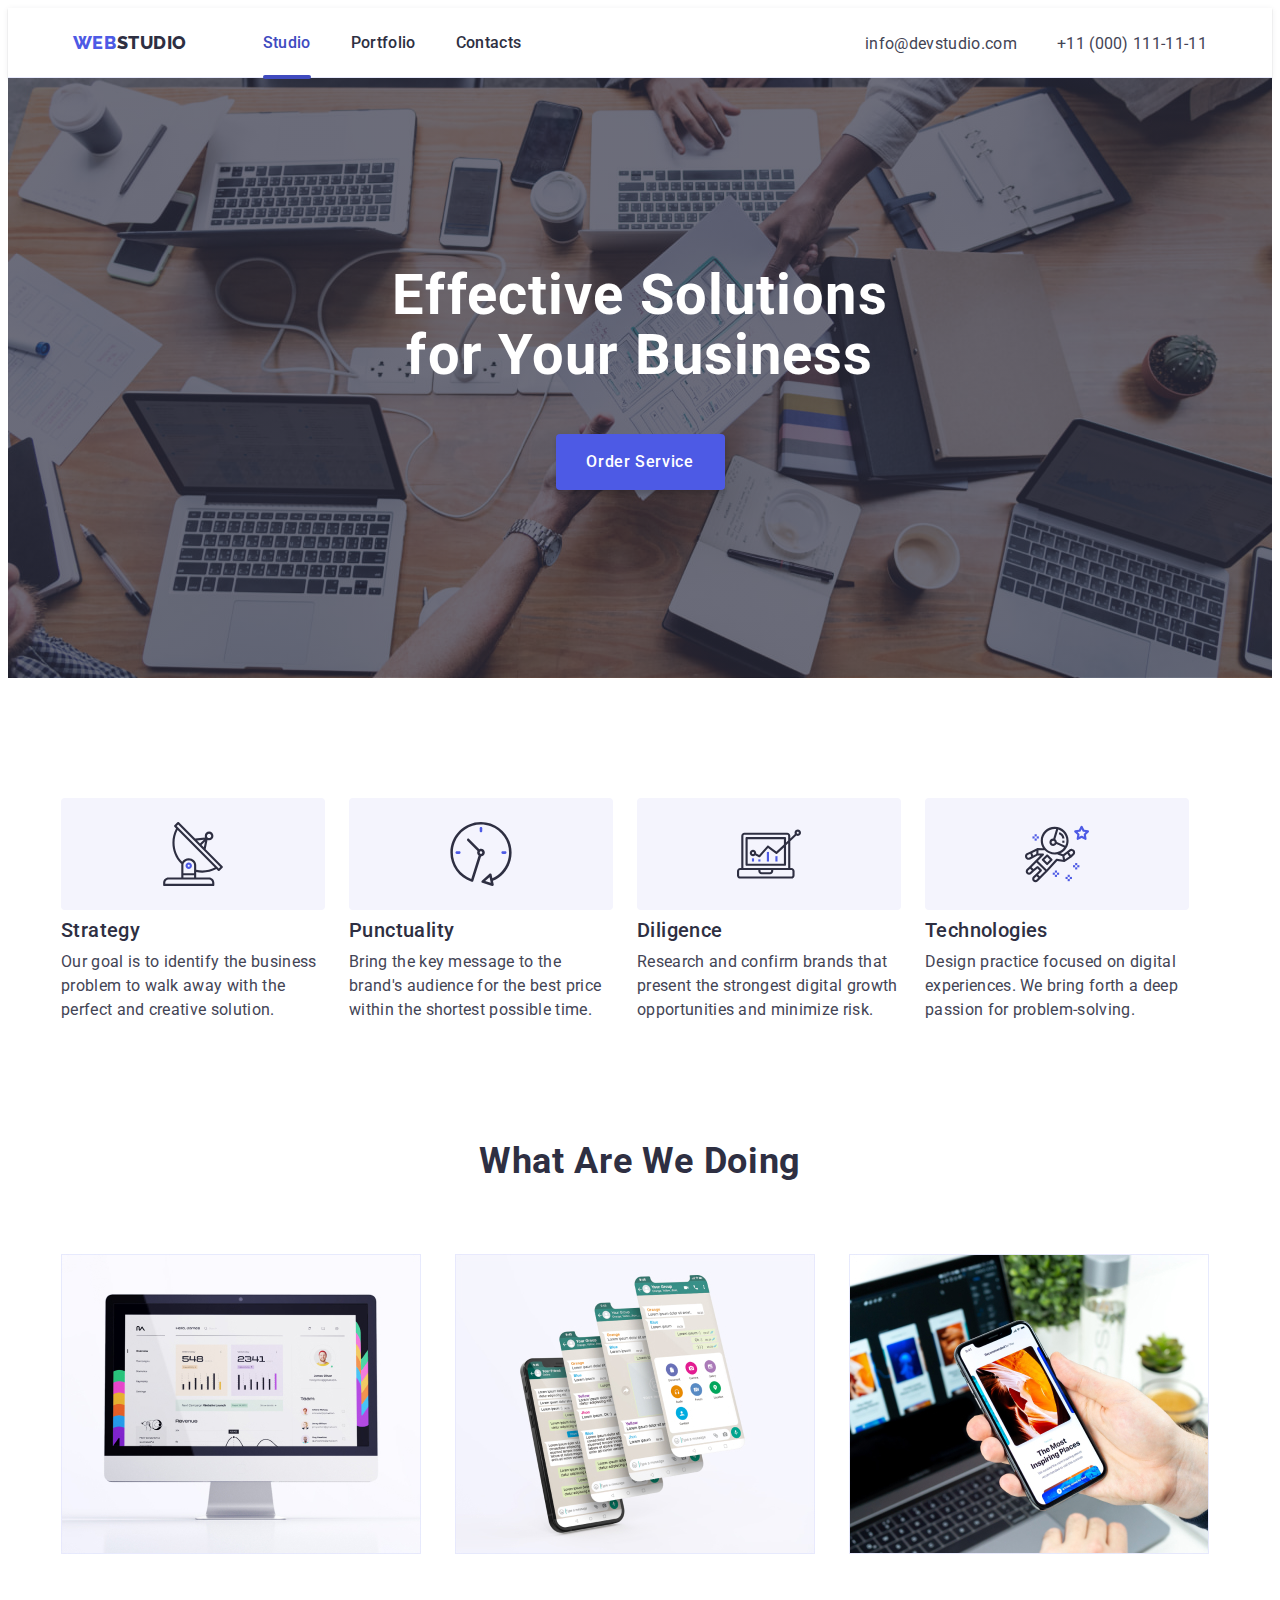
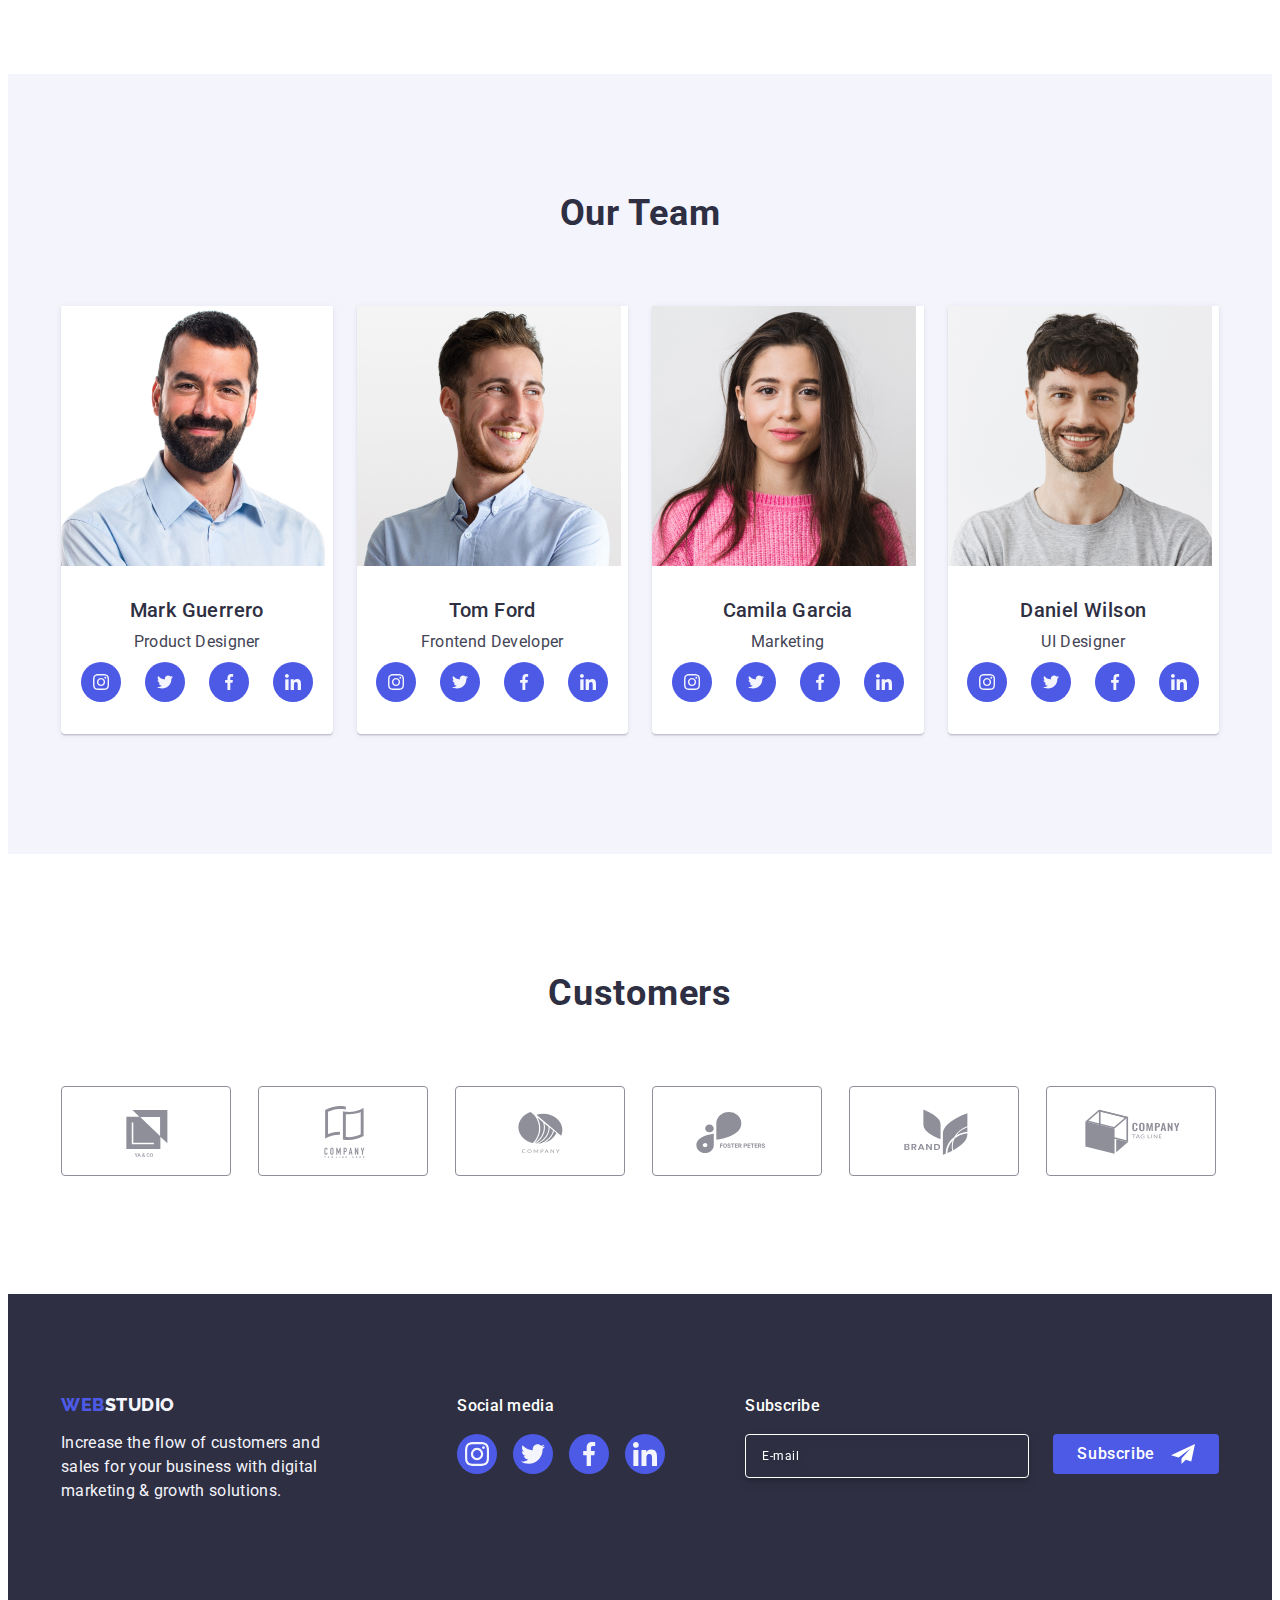
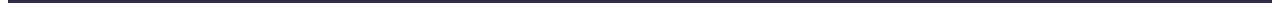
==== index.html @ e8d20e3d "Initial commit" ====
<!DOCTYPE html>
<html lang="en">
  <head>
    <meta charset="UTF-8" />
    <meta http-equiv="X-UA-Compatible" content="IE=edge" />
    <meta name="viewport" content="width=device-width, initial-scale=1.0" />

    <link rel="preconnect" href="https://fonts.googleapis.com" />
    <link rel="preconnect" href="https://fonts.gstatic.com" crossorigin />
    <link
      href="https://fonts.googleapis.com/css2?family=Montserrat:wght@400;700&family=Raleway:wght@800&family=Roboto:wght@400;500;700;900&family=Tangerine:wght@700&display=swap"
      rel="stylesheet"
    />

    <link rel="preconnect" href="https://fonts.googleapis.com" />
    <link rel="preconnect" href="https://fonts.gstatic.com" crossorigin />
    <link
      href="https://fonts.googleapis.com/css2?family=Montserrat:wght@400;700&family=Raleway:wght@800&family=Tangerine:wght@700&display=swap"
      rel="stylesheet"
    />

    <link
      rel="stylesheet"
      href="https://cdnjs.cloudflare.com/ajax/libs/modern-normalize/2.0.0/modern-normalize.min.css"
      integrity="sha512-4xo8blKMVCiXpTaLzQSLSw3KFOVPWhm/TRtuPVc4WG6kUgjH6J03IBuG7JZPkcWMxJ5huwaBpOpnwYElP/m6wg=="
      crossorigin="anonymous"
      referrerpolicy="no-referrer"
    />
    <link rel="stylesheet" href="./css/styles.css" />

    <title>Document</title>
  </head>
  <body>
    <!--Header  page-->
    <!-- <div class="page-container"> -->
    <header class="blue-line">
      <div class="container direction-header">
        <nav class="nav-menu">
          <a class="site-nav header-logo link" href="./index.html">
            Web<span class="logo-span">Studio</span>
          </a>

          <ul class="list benefits">
            <li class="list-item">
              <a class="link color active" href="./index.html">Studio</a>
            </li>
            <li class="list-item">
              <a class="link color" href="./portfolio.html">Portfolio</a>
            </li>
            <li class="list-item"> <a class="link color" href="">Contacts</a> </li>
          </ul>
        </nav>
        <address class="address">
          <ul class="list benefits">
            <li><a class="link addlink" href="mailto:info@devstudio.com">info@devstudio.com</a></li>
            <li><a class="link addlink" href="tel:+110001111111">+11 (000) 111-11-11</a></li>
          </ul>
        </address>
      </div>
    </header>

    <!--Main page-->
    <main>
      <!--Effective Solutions
        for Your Business-->
      <section class="section-main">
        <div class="container">
          <h1 class="main-title"
            >Effective Solutions <br />
            for Your Business</h1
          >
          <button data-modal-open class="main-button" type="button">Order Service</button>
        </div>
      </section>
      <!--features-->
      <section class="section-description">
        <div class="container">
          <h2 class="visually-hidden">features</h2>

          <ul class="list description description-pictures">
            <li class="test">
              <div class="description-picture">
                <svg class="icon" width="64" height="64">
                  <use href="./images/icons.svg#antenna"></use>
                </svg>
              </div>

              <h3 class="title-name desc">Strategy</h3>
              <p class="text-description"
                >Our goal is to identify the business problem to walk away with the perfect and
                creative solution.</p
              >
            </li>
            <li class="test">
              <div class="description-picture">
                <svg class="icon" width="64" height="64">
                  <use href="./images/icons.svg#clock"></use>
                </svg>
              </div>
              <h3 class="title-name desc">Punctuality</h3>
              <p class="text-description"
                >Bring the key message to the brand's audience for the best price within the
                shortest possible time.</p
              >
            </li>
            <li class="test">
              <div class="description-picture">
                <svg class="icon" width="64" height="64">
                  <use href="./images/icons.svg#diagram"></use>
                </svg>
              </div>
              <h3 class="title-name desc">Diligence</h3>
              <p class="text-description"
                >Research and confirm brands that present the strongest digital growth opportunities
                and minimize risk.</p
              >
            </li>
            <li class="test">
              <div class="description-picture">
                <svg class="icon" width="64" height="64">
                  <use href="./images/icons.svg#astronaut"></use>
                </svg>
              </div>
              <h3 class="title-name desc">Technologies</h3>
              <p class="text-description"
                >Design practice focused on digital experiences. We bring forth a deep passion for
                problem-solving.</p
              >
            </li>
          </ul>
        </div>
      </section>

      <!--What are we doing-->
      <section class="section-wedoing">
        <div class="container position">
          <h2 class="title-subject wedoing">What are we doing</h2>
          <ul class="list description">
            <li class="wedoing-item">
              <img
                class="picture"
                src="./images/jpg/monitor.jpg"
                alt="monitor"
                width="360"
                height="300"
              />
            </li>
            <li class="wedoing-item">
              <img
                class="picture"
                src="./images/jpg/screens.jpg"
                alt="screens"
                width="360"
                height="300"
              />
            </li>
            <li class="wedoing-item">
              <img
                class="picture"
                src="./images/jpg/smartphone.jpg"
                alt="smartphone"
                width="360"
                height="300"
              />
            </li>
          </ul>
        </div>
      </section>

      <!--Our Team-->
      <section class="sec-ourteam">
        <div class="container position">
          <h2 class="title-subject wedoing">Our Team</h2>
          <ul class="list description">
            <li class="list-ourteam">
              <img
                class="picture"
                src="./images/jpg/mark.jpg"
                alt="Mark Guerrero"
                width="264"
                height="260"
              /><div class="name-ocupation">
                <h3 class="title-name team">Mark Guerrero</h3>
                <p class="text-description ourteam">Product Designer</p>
                <ul class="social-links">
                  <li class="social-li">
                    <a href="https://www.instagram.com/" class="social-link">
                      <svg class="icon" width="16" height="16">
                        <use href="./images/icons.svg#instagram"></use>
                      </svg>
                    </a>
                  </li>
                  <li class="social-li">
                    <a href="https://twitter.com/" class="social-link">
                      <svg class="icon" width="16" height="16">
                        <use href="./images/icons.svg#twitter"></use>
                      </svg>
                    </a>
                  </li>
                  <li class="social-li">
                    <a href="https://www.facebook.com/" class="social-link">
                      <svg class="icon" width="16" height="16">
                        <use href="./images/icons.svg#facebook"></use>
                      </svg>
                    </a>
                  </li>
                  <li class="social-li">
                    <a href="https://www.linkedin.com" class="social-link">
                      <svg class="icon" width="16" height="16">
                        <use href="./images/icons.svg#linkedin"></use>
                      </svg>
                    </a>
                  </li>
                </ul>
              </div>
            </li>
            <li class="list-ourteam">
              <img
                class="picture"
                src="./images/jpg/tom.jpg"
                alt="Tom Ford"
                width="264"
                height="260"
              /><div class="name-ocupation">
                <h3 class="title-name team">Tom Ford</h3>
                <p class="text-description ourteam">Frontend Developer</p>

                <ul class="social-links">
                  <li class="social-li">
                    <a href="https://www.instagram.com/" class="social-link">
                      <svg class="icon" width="16" height="16">
                        <use href="./images/icons.svg#instagram"></use>
                      </svg>
                    </a>
                  </li>
                  <li class="social-li">
                    <a href="https://twitter.com/" class="social-link">
                      <svg class="icon" width="16" height="16">
                        <use href="./images/icons.svg#twitter"></use>
                      </svg>
                    </a>
                  </li>
                  <li class="social-li">
                    <a href="https://www.facebook.com/" class="social-link">
                      <svg class="icon" width="16" height="16">
                        <use href="./images/icons.svg#facebook"></use>
                      </svg>
                    </a>
                  </li>
                  <li class="social-li">
                    <a href="https://www.linkedin.com" class="social-link">
                      <svg class="icon" width="16" height="16">
                        <use href="./images/icons.svg#linkedin"></use>
                      </svg>
                    </a>
                  </li>
                </ul>
              </div>
            </li>
            <li class="list-ourteam">
              <img
                class="picture"
                src="./images/jpg/camila.jpg"
                alt="Camila Garcia"
                width="264"
                height="260"
              /><div class="name-ocupation">
                <h3 class="title-name team">Camila Garcia</h3>
                <p class="text-description ourteam">Marketing</p>

                <ul class="social-links">
                  <li class="social-li">
                    <a href="https://www.instagram.com/" class="social-link">
                      <svg class="icon" width="16" height="16">
                        <use href="./images/icons.svg#instagram"></use>
                      </svg>
                    </a>
                  </li>
                  <li class="social-li">
                    <a href="https://twitter.com/" class="social-link">
                      <svg class="icon" width="16" height="16">
                        <use href="./images/icons.svg#twitter"></use>
                      </svg>
                    </a>
                  </li>
                  <li class="social-li">
                    <a href="https://www.facebook.com/" class="social-link">
                      <svg class="icon" width="16" height="16">
                        <use href="./images/icons.svg#facebook"></use>
                      </svg>
                    </a>
                  </li>
                  <li class="social-li">
                    <a href="https://www.linkedin.com" class="social-link">
                      <svg class="icon" width="16" height="16">
                        <use href="./images/icons.svg#linkedin"></use>
                      </svg>
                    </a>
                  </li>
                </ul>
              </div>
            </li>
            <li class="list-ourteam">
              <img
                class="picture"
                src="./images/jpg/daniel.jpg"
                alt="Daniel Wilson"
                width="264"
                height="260"
              /><div class="name-ocupation">
                <h3 class="title-name team">Daniel Wilson</h3>
                <p class="text-description ourteam">UI Designer</p>

                <ul class="social-links">
                  <li class="social-li">
                    <a href="https://www.instagram.com/" class="social-link">
                      <svg class="icon" width="16" height="16">
                        <use href="./images/icons.svg#instagram"></use>
                      </svg>
                    </a>
                  </li>
                  <li class="social-li">
                    <a href="https://twitter.com/" class="social-link">
                      <svg class="icon" width="16" height="16">
                        <use href="./images/icons.svg#twitter"></use>
                      </svg>
                    </a>
                  </li>
                  <li class="social-li">
                    <a href="https://www.facebook.com/" class="social-link">
                      <svg class="icon" width="16" height="16">
                        <use href="./images/icons.svg#facebook"></use>
                      </svg>
                    </a>
                  </li>
                  <li class="social-li">
                    <a href="https://www.linkedin.com" class="social-link">
                      <svg class="icon" width="16" height="16">
                        <use href="./images/icons.svg#linkedin"></use>
                      </svg>
                    </a>
                  </li>
                </ul>
              </div>
            </li>
          </ul>
        </div>
      </section>

      <section class="sec-customers">
        <div class="container">
          <h2 class="title-subject wedoing">Customers</h2>
          <ul class="list description customers-links">
            <li class="clients">
              <a href="" class="customers-link">
                <svg class="icon-clients" width="104" height="56">
                  <use href="./images/icons.svg#logo"></use>
                </svg>
              </a>
            </li>
            <li class="clients">
              <a href="" class="customers-link">
                <svg class="icon-clients" width="104" height="56">
                  <use href="./images/icons.svg#logoo"></use>
                </svg>
              </a>
            </li>
            <li class="clients">
              <a href="" class="customers-link">
                <svg class="icon-clients" width="104" height="56">
                  <use href="./images/icons.svg#logooo"></use>
                </svg>
              </a>
            </li>
            <li class="clients">
              <a href="" class="customers-link">
                <svg class="icon-clients" width="104" height="56">
                  <use href="./images/icons.svg#logoooo"></use>
                </svg>
              </a>
            </li>
            <li class="clients">
              <a href="" class="customers-link">
                <svg class="icon-clients" width="104" height="56">
                  <use href="./images/icons.svg#logooooo"></use>
                </svg>
              </a>
            </li>
            <li class="clients">
              <a href="" class="customers-link">
                <svg class="icon-clients" width="104" height="56">
                  <use href="./images/icons.svg#logoooooo"></use>
                </svg>
              </a>
            </li>
          </ul>
        </div>
      </section>
    </main>

    <!--Footer page-->
    <footer class="footer">
      <div class="container direction-social">
        <div class="soc">
          <a href="./index.html" class="footer-logo link">
            Web<span class="logo-span-foot">Studio</span>
          </a>
          <p class="footer-text"
            >Increase the flow of customers and sales for your business with digital marketing &
            growth solutions.</p
          >
        </div>
        <div class="social">
          <p class="footer-social">Social media</p>
          <ul class="social-links-foot">
            <li class="social-li">
              <a href="https://www.instagram.com/" class="social-link foot">
                <svg class="icon" width="24" height="24">
                  <use href="./images/icons.svg#instagram"></use>
                </svg>
              </a>
            </li>
            <li class="social-li">
              <a href="https://twitter.com/" class="social-link foot">
                <svg class="icon" width="24" height="24">
                  <use href="./images/icons.svg#twitter"></use>
                </svg>
              </a>
            </li>
            <li class="social-li">
              <a href="https://www.facebook.com/" class="social-link foot">
                <svg class="icon" width="24" height="24">
                  <use href="./images/icons.svg#facebook"></use>
                </svg>
              </a>
            </li>
            <li class="social-li">
              <a href="https://www.linkedin.com" class="social-link foot">
                <svg class="icon" width="24" height="24">
                  <use href="./images/icons.svg#linkedin"></use>
                </svg>
              </a>
            </li>
          </ul>
        </div>
        <div class="div-subscribe">
          <p class="footer-social">Subscribe</p>
          <form class="social-subscribe">
            <label class="label-subscribe">
              <input class="input-subscribe" type="email" name="post" placeholder="E-mail" />
            </label>

            <button class="button-subscribe" type="submit"
              >Subscribe
              <svg class="icon-subscribe" width="24" height="24">
                <use href="./images/icons.svg#subscribe"></use>
              </svg>
            </button>
          </form>
        </div>
      </div>
    </footer>
    <!-- ------------------------------------------------------------------------------------------------------------------------- -->
    <!-- Modal window -->
    <div class="backdrop is-hidden" data-modal>
      <div class="modal form-modal">
        <button class="button-close" type="button" data-modal-close>
          <svg class="icon-modal" width="8" height="8">
            <use href="./images/icons.svg#button close"></use>
          </svg>
        </button>

        <!-- <div class="form-modal"> -->
        <p class="form-p">Leave your contacts and we will call you back</p>
        <!-- --------------------------------------------------------------- -->

        <form class="all-input">
          <div class="name-input">
            <label for="user-name" class="form-label"> Name </label>
            <div class="div-input">
              <input class="form-input" type="text" name="user-name" id="user-name" />
              <svg class="emoj" width="18" height="24">
                <use href="./images/icons.svg#personname"></use>
              </svg> </div
          ></div>
          <!-----------------------------------------------------------------  -->
          <div class="name-input">
            <label for="phone" class="form-label"> Phone </label>
            <div class="div-input">
              <input class="form-input" type="tel" name="phone" id="phone" />
              <svg class="emoj" width="18" height="24">
                <use href="./images/icons.svg#phone"></use>
              </svg> </div
          ></div>
          <!-- ---------------------------------------------------------------- -->
          <div class="name-input">
            <label for="post" class="form-label"> Email </label>
            <div class="div-input">
              <input class="form-input" type="email" name="post" id="post" />
              <svg class="emoj" width="18" height="24">
                <use href="./images/icons.svg#email"></use>
              </svg> </div
          ></div>

          <!-- ---------------------------------------------------------------- -->
          <div class="textarea-input">
            <label for="user-comment" class="form-label">Comment</label>
            <textarea
              id="user-comment"
              class="form-textarea"
              name="user-comment"
              cols="30"
              rows="10"
              placeholder="Text input"
            ></textarea>
          </div>

          <!-- ----------------checkbox---------------------------------->
          <div class="check-div">
            <input
              class="check-input visually-hidden"
              id="user-privacy"
              type="checkbox"
              name="user-privacy"
              value="true"
            />
            <label for="user-privacy" class="check-label">
              <span class="check-box">
                <svg class="check-box-icon" width="10" height="8">
                  <use href="./images/icons.svg#click"></use>
                </svg>
              </span>
              I accept the terms and conditions of the
              <a href="#" class="check-link">Privacy Policy</a>
            </label>
          </div>
          <!---------------------- checkbox ----------------------------->

          <button class="form-button" type="submit">Send</button>
        </form>
        <!-- </div> -->
      </div>
    </div>
    <!-- Modal window -->
    <!-- </div> -->

    <script src="./modal.js"></script>
  </body>
</html>
---- css/styles.css ----
:root {
    --primary-font: 'Roboto', sans-serif;
    --between-letters: 0.02em;
    --titleh2-size: 36px;
    --titleh3-size: 20px;
    --textp-size: 16px;
    --heightp-line: 1.5;
    --heighth1-line: 1.07;
    --heighth2-line: 1.11;
    --heighth3-line: 1.2;
    --heightlogo-line: 1.17;
    --iris-color: #4D5AE5;
    --ocean-color: #404BBF;
    --navy-blue-color: #2E2F42;
    --green-color: #31D0AA;
    --slate-color: #434455;
    --light-slate-color: #8E8F99;
    --cornflower-color: #E7E9FC;
    --cloud-color: #F4F4FD;
    --white-color: #FFFFFF;
    --dairy-color: #FCFCFC;
}

body {
    font-family: "Roboto", sans-serif;
    font-family: var(--primary-font);
    font-family: 'Montserrat', sans-serif;
    font-family: 'Raleway', sans-serif;
    font-family: 'Tangerine', cursive;
    background: var(--white-color);
    letter-spacing: var(--between-letters);
    font-size: var(--titleh2-size);
    font-size: var(--titleh3-size);
    font-size: var(--textp-size);
    color: var(--cloud-color);
    color: var(--iris-color);
    color: var(--white-color);
    color: var(--ocean-color);
    color: var(--navy-blue-color);
    color: var(--slate-color);
}

h1,
h2,
h3,
h4,
h5,
h6,
p {
    margin-top: 0;
    margin-bottom: 0;
}

ul,
ol {
    margin-top: 0;
    margin-bottom: 0;
    padding-left: 0;
}

label,
input,
textarea, 
button {
    font-family: "Roboto", sans-serif;
}

.logo-span {

    color: var(--navy-blue-color);
}



.main-title {
    font-family: var(--primary-font);
    font-style: normal;
    font-weight: 700;
    font-size: 56px;
    line-height: var(--heighth1-line);
    text-align: center;
    letter-spacing: 0.02em;
    color: var(--white-color);
    padding-bottom: 48px;
    max-width: 496px;
}

.main-button {
    font-family: "Roboto", sans-serif;
    font-style: normal;
    font-weight: 500;
    font-size: var(--textp-size);
    line-height: var(--heightp-line);
    letter-spacing: 0.04em;
    color: var(--white-color);
    background: var(--iris-color);
    cursor: pointer;
    min-width: 169px;
    height: 56px;
    border: none;
    box-shadow: 0px 4px 4px rgba(0, 0, 0, 0.15);
    border-radius: 4px;
    transition: background-color 250ms cubic-bezier(0.4, 0, 0.2, 1);
}

.main-button:hover {
    background: var(--ocean-color);
}

.main-button:focus {
    background-color: var(--ocean-color);
}

.title-name {
    font-family: var(--primary-font);
    font-style: normal;
    font-weight: 500;
    font-size: var(--titleh3-size);
    letter-spacing: var(--between-letters);
    color: var(--navy-blue-color);
    line-height: var(--heighth3-line);
}

.desc {
    margin-bottom: 8px;
    text-align: left;
}

.team {
    text-align: center;
    margin-bottom: 8px;
}

.text-description {
    font-family: var(--primary-font);
    font-size: var(--textp-size);
    line-height: var(--heightp-line);
    letter-spacing: var(--between-letters);
    color: var(--slate-color);
}

.ourteam {
    text-align: center;
    padding-bottom: 8px;
}

.title-subject {
    font-family: var(--primary-font);
    font-style: normal;
    font-weight: 700;
    font-size: var(--titleh2-size);
    line-height: var(--heighth2-line);
    text-align: center;
    letter-spacing: var(--between-letters);
    text-transform: capitalize;
    color: var(--navy-blue-color);
}

.menu-button {
    background: var(--cloud-color);
    border: 1px solid var(--cornflower-color);
    font-family: "Roboto", sans-serif;
    font-style: normal;
    font-weight: 500;
    font-size: var(--textp-size);
    line-height: var(--heightp-line);
    text-align: center;
    letter-spacing: 0.04em;
    color: var(--iris-color);
    cursor: pointer;
    padding: 12px 24px;
    border-radius: 4px;
    transition: color 250ms cubic-bezier(0.4, 0, 0.2, 1),
        background-color 250ms cubic-bezier(0.4, 0, 0.2, 1),
        border-color 250ms cubic-bezier(0.4, 0, 0.2, 1),
        box-shadow 250ms cubic-bezier(0.4, 0, 0.2, 1);
}

.menu-button:hover {
    background-color: var(--ocean-color);
    color: var(--white-color);
    cursor: pointer;
    border: 1px solid transparent;
    transition-timing-function: cubic-bezier(0.4, 0, 0.2, 1);
    transition-duration: 250ms;
    box-shadow: 0px 3px 1px rgba(0, 0, 0, 0.1), 0px 2px 1px rgba(0, 0, 0, 0.08), 0px 2px 2px rgba(0, 0, 0, 0.12);
}

.menu-button:focus {
    color: var(--white-color);
    background-color: var(--ocean-color);
    border: 1px solid transparent;
    transition-timing-function: cubic-bezier(0.4, 0, 0.2, 1);
    transition-duration: 250ms;
    box-shadow: 0px 3px 1px rgba(0, 0, 0, 0.1), 0px 2px 1px rgba(0, 0, 0, 0.08), 0px 2px 2px rgba(0, 0, 0, 0.12);
}

.link:focus,
.link:hover {
    color: var(--ocean-color);
    transition: color 250ms cubic-bezier(0.4, 0, 0.2, 1);
}

.benefits {
    display: flex;
    flex-wrap: wrap;
    gap: 40px;
    padding-left: 0;  
}

.link {
    text-decoration: none;
    
}

.link-app {
    display: block;
transition: box-shadow 250ms cubic-bezier(0.4, 0, 0.2, 1); 
}


.link-app:active,
.link-app:focus {
    transform: translateY(0%);
    box-shadow: 0px 1px 6px rgba(46, 47, 66, 0.08), 0px 1px 1px rgba(46, 47, 66, 0.16), 0px 2px 1px rgba(46, 47, 66, 0.08);
    transition: box-shadow 250ms cubic-bezier(0.4, 0, 0.2, 1);
}


.link-app:hover {
    transform: translateY(0%);
    box-shadow: 0px 1px 6px rgba(46, 47, 66, 0.08), 0px 1px 1px rgba(46, 47, 66, 0.16), 0px 2px 1px rgba(46, 47, 66, 0.08);
    transition: box-shadow 250ms cubic-bezier(0.4, 0, 0.2, 1);
}


.color {
    display: flex;
    flex-direction: column; 
    color: var(--navy-blue-color);
    font-family: "Roboto";
    font-style: normal;
    font-weight: 500;
    line-height: var(--heightp-line);
    letter-spacing: 0.02em;
    gap: 20px;
    position: relative;
    transition: color 250ms cubic-bezier(0.4, 0, 0.2, 1);
}

.color:hover {
    color: var(--ocean-color); 
}

.color:focus,
.color:active {
    color: var(--ocean-color);
}

.active {
    color: var(--ocean-color);
}

.active::after {
    position: absolute;
    width: 100%;
    height: 4px;
    content: "";
    background-color: var(--ocean-color);
    bottom: -1px;
    left: 0;
    top: 44px;
    border-radius: 2px;
    z-index: 999;
}

.addlink {
    font-family: 'Roboto';
    font-style: normal;
    font-weight: 400;
    font-size: 16px;
    line-height: var(--heightp-line);
    letter-spacing: 0.02em;
    color: var(--slate-color);
    padding: 24px 0 24px 0;
    transition: color 250ms cubic-bezier(0.4, 0, 0.2, 1);
}

.sec-ourteam {
    background-color: var(--cloud-color);
    padding: 120px 0;
}

.list-ourteam {
    background-color: var(--white-color);
    background: var(--white-color);
    box-shadow: 0px 1px 6px rgba(46, 47, 66, 0.08), 0px 1px 1px rgba(46, 47, 66, 0.16), 0px 2px 1px rgba(46, 47, 66, 0.08);
    border-radius: 0px 0px 4px 4px;
    width: calc((100% - 72px) / 4);
}

.header-logo {
    margin-right: 76px;
    padding: 24px 0 24px 0;
}

.container {
    width: 1158px;
    margin: 0 auto;
    padding: 0 15px;
    /* background-color: var(--green-color); */

}

.section-main {
    max-width: 1440px;
    margin: auto;
    display: flex;
    align-items: center;
    padding: 188px 0;
    background: var(--navy-blue-color);
    background-image: linear-gradient(to bottom,
            rgba(46, 47, 66, 0.7),
            rgba(46, 47, 66, 0.7)),
        url(../images/jpg/people-office.jpg);
    background-repeat: no-repeat;
    background-position: center;
    background-size: cover;
}

.section-main .container {
    flex-direction: column;
        align-items: center;
        display: flex;
        justify-content: space-between;
        max-width: 1440px;
}

.direction-header {
    display: flex;
    align-items: baseline;
    justify-content: space-evenly;
    padding: 0 15px 0 15px;
}

.nav-menu {
    display: flex;
    align-items: center;
    padding-left: 0px;
}

.list {
    display: flex;
    list-style: none;
}

.address {
    padding-right: 0;
    font-style: normal;
    padding-left: 332px;
}

.footer {
    background: var(--navy-blue-color);
    padding: 100px 0;
}

.description {
    display: flex;
    gap: 24px;
    padding: 0;
}

.description-range {
    display: flex;
    flex-wrap: wrap;
    row-gap: 48px;
    column-gap: 24px;
}

.test {
    width: 264px;
}

.position {
    flex-direction: column;
}

.portfolio-nav {
    display: flex;
    justify-content: center;
    margin-bottom: 72px;
}

.box-main {
    margin-bottom: 120px;
}

.header-portfolio {
    margin-bottom: 8px;
}

.blue-line {
    border-bottom: 1px solid var(--cornflower-color);
    box-shadow: 0px 2px 1px rgba(46, 47, 66, 0.08), 0px 1px 1px rgba(46, 47, 66, 0.16), 0px 1px 6px rgba(46, 47, 66, 0.08);
}

.section-description {
    padding: 120px 0;
}

.visually-hidden {
    position: absolute;
    width: 1px;
    height: 1px;
    margin: -1px;
    border: 0;
    padding: 0;
    white-space: nowrap;
    clip-path: inset(100%);
    clip: rect(0 0 0 0);
    overflow: hidden;
}

.footer-link {
    display: inline-block;
    margin-bottom: 16px;
}

.section-wedoing {
    padding-bottom: 120px;
}

.wedoing {
    margin-bottom: 72px;
}

.wedoing-item {
    width: calc((100% - 48px) / 3);
}

.portfolio-main {
    padding-top: 96px;
    padding-bottom: 120px;
}

.route {
    display: flex;
    flex-direction: column;
}

.site-nav {
    font-family: "Raleway", sans-serif;
    font-style: normal;
    font-weight: 800;
    font-size: 18px;
    line-height: var(--heightlogo-line);
    letter-spacing: 0.03em;
    text-transform: uppercase;
    text-decoration: none;
    color: var(--iris-color);
}

.footer-logo {
    font-family: "Raleway", sans-serif;
    font-style: normal;
    font-weight: 800;
    font-size: 18px;
    line-height: var(--heightlogo-line);
    letter-spacing: 0.03em;
    text-transform: uppercase;
    text-decoration: none;
    color: var(--iris-color);
    display: inline-block;
    margin-bottom: 16px;
}

.logo-span-foot {
    color: var(--cloud-color);
}

.social-links {
    display: flex;
    justify-content: center;
    gap: 24px;
    flex-shrink: 0;
    align-self: flex-end;
    list-style-type: none;
}

.social-links-foot {
    display: flex;
    justify-content: center;
    gap: 16px;
    flex-shrink: 0;
    align-self: flex-end;
    list-style-type: none;
}

.social-li {
    width: 40px;
    height: 40px;
}

.social-link {
    display: flex;
    justify-content: center;
    align-items: center;
    width: 100%;
    height: 100%;
    border-radius: 50%;
    background-color: var(--iris-color);
    transition: background-color 250ms cubic-bezier(0.4, 0, 0.2, 1);
    background-color: 250ms cubic-bezier(0.4, 0, 0.2, 1);
}

.social-link:focus,
.social-link:hover {
    background-color: var(--ocean-color);
    transition-timing-function: cubic-bezier(0.4, 0, 0.2, 1);
    transition-duration: 250ms;
}

.social-link.foot:focus,
.social-link.foot:hover {
    background-color: var(--green-color);
    transition-timing-function: cubic-bezier(0.4, 0, 0.2, 1);
    transition-duration: 250ms;
}

.icon {
    fill: var(--cloud-color);
}

.icon-clients {
    fill: currentColor;
}

.icon:hover {
    fill: var(--white-color);
    transition-timing-function: cubic-bezier(0.4, 0, 0.2, 1);
    transition-duration: 250ms;
}

.name-ocupation {
    padding: 32px 0 32px;
}

.footer-text {
    font-family: var(--primary-font);
    font-size: 16px;
    line-height: var(--heightp-line);
    letter-spacing: 0.02em;
    color: var(--cloud-color);
    width: 264px;
}
/* -------------------дивы и форма футера-------------------- */
.direction-social {
    display: flex;
    align-items: baseline;
}

.soc {
    display: block;
    margin-right: auto;
}

.social {
    display: block;
}

.div-subscribe {
    /* display: flex; */
        margin-left: 80px;
}


.social-subscribe {
    display: flex;
    gap: 24px;
    
}
/* ------------------------------------------- */
.footer-social {
    font-family: "Roboto", sans-serif;
    font-weight: 500;
    font-size: 16px;
    line-height: var(--heightp-line);
    letter-spacing: 0.02em;
    color: var(--white-color);
    margin-bottom: 16px;
    
}

/* .label-subscribe {

}   */

.input-subscribe {
    font-family: "Roboto", sans-serif;
    font-size: 12px;
    line-height: var(--heightp-line);
    letter-spacing: 0.04em;
    border-radius: 4px;
    border: 1px solid var(--white, #FFF);
    box-shadow: 0px 4px 4px 0px rgba(0, 0, 0, 0.15);
    color: var(--white-color);
    
    /* background: var(--navy-blue-color); */
    width: 264px;
    height: 40px;
    background-color: transparent;
    padding-left: 16px;
    filter: drop-shadow(0px 4px 4px rgba(0, 0, 0, 0.15));

    /* margin-right: 24px; */
    /* padding: 8px 16px; */
}

.input-subscribe::placeholder {
    color: #ffffff;
}

.button-subscribe {
    color: var(--white-color);
    font-size: 16px;
    font-weight: 500;
    line-height: var(--heightp-line); 
    letter-spacing: 0.04em;
    font-family: "Roboto", sans-serif;
    display: inline-flex;
    justify-content: center;
    align-items: center;
    cursor: pointer;
    border-radius: 4px;
    background: var(--iris-color);
    border: none;
    border: 0;
    min-width: 165px;
    height: 40px;
    padding: 8px 24px;
}

.icon-subscribe {
    margin-left: 16px;
}

.customers-links .customers-link {
    display: flex;
    justify-content: center;
    align-items: center;
    width: 168px;
    height: 88px;
    background-color: var(--white-color);
    border: 1px solid var(--light-slate-color);
    color: var(--light-slate-color);
    border-radius: 4px;
    gap: 24px;
    transition: border-color 250ms cubic-bezier(0.4, 0, 0.2, 1),
        color 250ms cubic-bezier(0.4, 0, 0.2, 1);
}

.customers-links .customers-link:focus,
.customers-links .customers-link:hover {
    background-color: var(--white-color);
    border: 1px solid var(--ocean-color);
    color: var(--ocean-color);
}

.customers-links .customers-link .icon {
    display: inline-flex;
    fill: var(--light-slate-color);
}

.customers-links .customers-link:hover .icon {
    fill: var(--ocean-color);
}

.clients {
    width: calc((100% - 120px) / 6);
    height: 88px;
}

.sec-customers {
    padding-top: 120px;
    padding-bottom: 120px;
}

.description-pictures .description-picture {
    display: flex;
    justify-content: center;
    align-items: center;
    width: 264px;
    height: 112px;
    background-color: var(--cloud-color);
    border-radius: 4px;
    gap: 24px;
    margin-bottom: 8px;
}

.box {
    width: calc((100% - 48px) / 3);
    border: 1px solid var(--cornflower-color);
    position: relative;
    overflow: hidden;
}

.picture {
    display: block;

}

.box-overlay {
    position: relative;
    overflow: hidden;
    width: 360px;
    height: 300px;
}

.stylish {
    font-family: "Roboto", sans-serif;
    position: absolute;
    top: 0;
    left: 0;
    font-size: 16px;
    line-height: 1.5;
    letter-spacing: 0.02em;
    color: var(--cloud-color);
    padding: 40px 32px;
    background-color: var(--iris-color); 
    height: 100%;
    width: 100%;
    transform: translateY(100%);
    transition: transform 250ms cubic-bezier(0.4, 0, 0.2, 1);
}

.link-app:hover .stylish { 
    transform: translateY(0);
    
}

.link-app:focus .stylish {
    transform: translateY(0);
    
}

.chess-wrap {
    padding: 32px 16px;
    border: 1px solid var(--cornflower-color);
    border-top: none;
}

.backdrop {
    position: fixed;
    top: 0;
    left: 0;
    width: 100%;
    height: 100%;
    background-color: rgba(46, 47, 66, 0.4);
    opacity: 1;
    z-index: 999;
    visibility: visible;
    transition: opacity 250ms cubic-bezier(0.4, 0, 0.2, 1), visibility 250ms cubic-bezier(0.4, 0, 0.2, 1);
    
}

.is-hidden {
    visibility: hidden;
    opacity: 0;
    pointer-events: none;
    
}

.modal {
    position: absolute;
    top: 50%;
    left: 50%;
    transform: translate(-50%, -50%) scale(1);
    width: 408px;
    min-height: 584px;
    background: var(--dairy-color);
    border: 1px solid #888;
    box-shadow: 0px 1px 1px rgba(0, 0, 0, 0.14), 0px 1px 3px rgba(0, 0, 0, 0.12), 0px 2px 1px rgba(0, 0, 0, 0.2);
    border-radius: 4px;
    transition: transform 250ms cubic-bezier(0.4, 0, 0.2, 1);
    

}

.button-close {
    display: flex;
    align-items: center;
    justify-content: center;
    position: absolute;
    top: 24px;
    right: 24px;
    width: 24px;
    height: 24px;
    padding: 0;
    border-radius: 50%;
    background: var(--cornflower-color);
    border: 1px solid rgba(0, 0, 0, 0.1);
    font-size: 0;
    cursor: pointer;
    transition: background-color 250ms cubic-bezier(0.4, 0, 0.2, 1), border 250ms cubic-bezier(0.4, 0, 0.2, 1);
}

.button-close:focus,
.button-close:hover {
    background-color: var(--ocean-color);
    border: none;
    transition: box-shadow 250ms cubic-bezier(0.4, 0, 0.2, 1);
}

.icon-modal {
    height: 8px;
    width: 8px;
    fill: var(--navy-blue-color);
    transition: fill 250ms cubic-bezier(0.4, 0, 0.2, 1);
}

.button-close:focus .icon-modal,
.button-close:hover .icon-modal {
    fill: var(--white-color);
    transition: box-shadow 250ms cubic-bezier(0.4, 0, 0.2, 1);
}

.form-modal {
    display: flex;
    flex-direction: column;
    padding: 72px 24px 24px 24px;
    /* background-color: burlywood; */
    
}
/* ------------------------------------------- */
.all-input {
    width: 100%;
    /* background-color: #31D0AA; */
    /* margin-top: 16px; */
    padding: 0px;
}

.name-input {
    margin-bottom: 8px;
}

.textarea-input {
    margin-bottom: 16px;
}



.form-p {
    color: var(--navyblue, #2E2F42);
    text-align: center;
    font-size: 16px;
    font-family: "Roboto", sans-serif;
    font-weight: 500;
    line-height: var(--heightp-line);
    letter-spacing: 0.02em;
    margin-bottom: 16px;
}

/* ------------------------------------------------------------------------ */


 .div-input {
    width: 100%;
    height: auto;
    position: relative;
    /* padding-bottom: 8px; */
}

 .div-input input {
    width: 100%;
    background-color: transparent;
    font-size: 15px;
    color: var(--navy-blue-color);
    /* padding-right: 38px;
    padding-left: 38px; */
    
}

 .div-input svg {
    position: absolute;
    cursor: pointer;
}

 .div-input .emoj {
    top: 50%;
    transform: translatey(-50%);
    left: 16px;
    top: 20px;
    transition: fill 250ms cubic-bezier(0.4, 0, 0.2, 1);
}
/* ------------------------------------------------------------------------ */
/* --------------------------------------------------------- */
.form-label {
    display: block;
    color: var(--light-slate-color);
    font-size: 12px;
    font-family: "Roboto", sans-serif;
    line-height: var(--heightlogo-line);
    letter-spacing: 0.04em;
    flex-direction: column;
    align-items: flex-start;
    margin-bottom: 4px;
    
}



/* --------------------------------------------------------------- */

.form-input {
    font-family: "Roboto", sans-serif;
    font-size: 12px;
    line-height: var(--heightp-line);
    letter-spacing: 0.04em;
    width: 100%;
    height: 40px;
    border-radius: 4px;
    border: 1px solid rgba(46, 47, 66, 0.4);
    padding-left: 38px;
    outline: transparent;
    background-color: transparent;
    transition: border-color 250ms cubic-bezier(0.4, 0, 0.2, 1);
}



.div-input:focus-within {
    fill: var(--iris-color);
}

.form-input:focus-within {
    border: 1px solid var(--iris-color);
    
}
/* ------------------------------------------------------------------------ */

.form-textarea {
    border-radius: 4px;
    border: 1px solid rgba(46, 47, 66, 0.40);
    width: 100%;
    height: 120px;
    flex-shrink: 0;
    padding: 8px 16px;
    color: rgba(46, 47, 66, 0.4);
    font-size: 12px;
    font-family: "Roboto", sans-serif;
    line-height: var(--heightlogo-line);
    letter-spacing: 0.04em;
    resize: none;
    outline: transparent;
    background-color: transparent;
    transition: border-color 250ms cubic-bezier(0.4, 0, 0.2, 1);
}

/* .form-textarea:hover,
.form-textarea:active, */
.form-textarea:focus {
    border-color: var(--iris-color);
    transition: box-shadow 250ms cubic-bezier(0.4, 0, 0.2, 1);
}

.form-button {
    font-family: "Roboto", sans-serif;
    display: block;
    align-items: center;
    justify-content: center;
    padding: 16px 32px;
    border-radius: 4px;
    background: var(--iris-color);
    box-shadow: 0px 4px 4px 0px rgba(0, 0, 0, 0.15);
    min-width: 169px;
    height: 56px;
    color: var(--white-color);
    text-align: center;
    padding: 16px auto;
    font-size: 16px;
    font-weight: 500;
    line-height: var(--heightp-line);
    letter-spacing: 0.04em;
    margin: 0 auto;
    cursor: pointer;
    border: none;
    transition: background-color 250ms cubic-bezier(0.4, 0, 0.2, 1);
}



/* -------------------------------------------- */
.check-div {
    display: flex;
    margin-bottom: 24px;
    /* margin-left: 2px; */
}

.check-label {
    display: block;
    margin-left: 24px;
    color: var(--light-slate-color); 
    font-size: 12px;
    font-family: Roboto;
    line-height: var(--heightlogo-line);
    letter-spacing: 0.04em;
    /* margin-bottom: 2.5px; */
}

.check-box {
    display: inline-flex;
    align-items: center;
    justify-content: center;
    width: 16px;
    height: 16px;
    border-radius: 2px;
    border: 1px solid rgba(46, 47, 66, 0.4);
    transition: background-color 250ms cubic-bezier(0.4, 0, 0.2, 1), border 250ms cubic-bezier(0.4, 0, 0.2, 1), fill 250ms cubic-bezier(0.4, 0, 0.2, 1);
    fill: transparent;

    /* position: absolute; */
    margin-top: -2px;
    margin-right: 8px;
    margin-left: -24px;
    /* overflow: hidden;
    background-color: white;
    background-repeat: no-repeat;
    background-position: 50% 50%;
    box-shadow: 0 0 0 0.5px #2E2F4266; */
    
}

.check-input:checked+.check-label .check-box {
    
    border: none;
    background-color: var(--ocean-color);
    fill: var(--cloud-color);
}


.check-link {
    color: var(--iris-color);
}
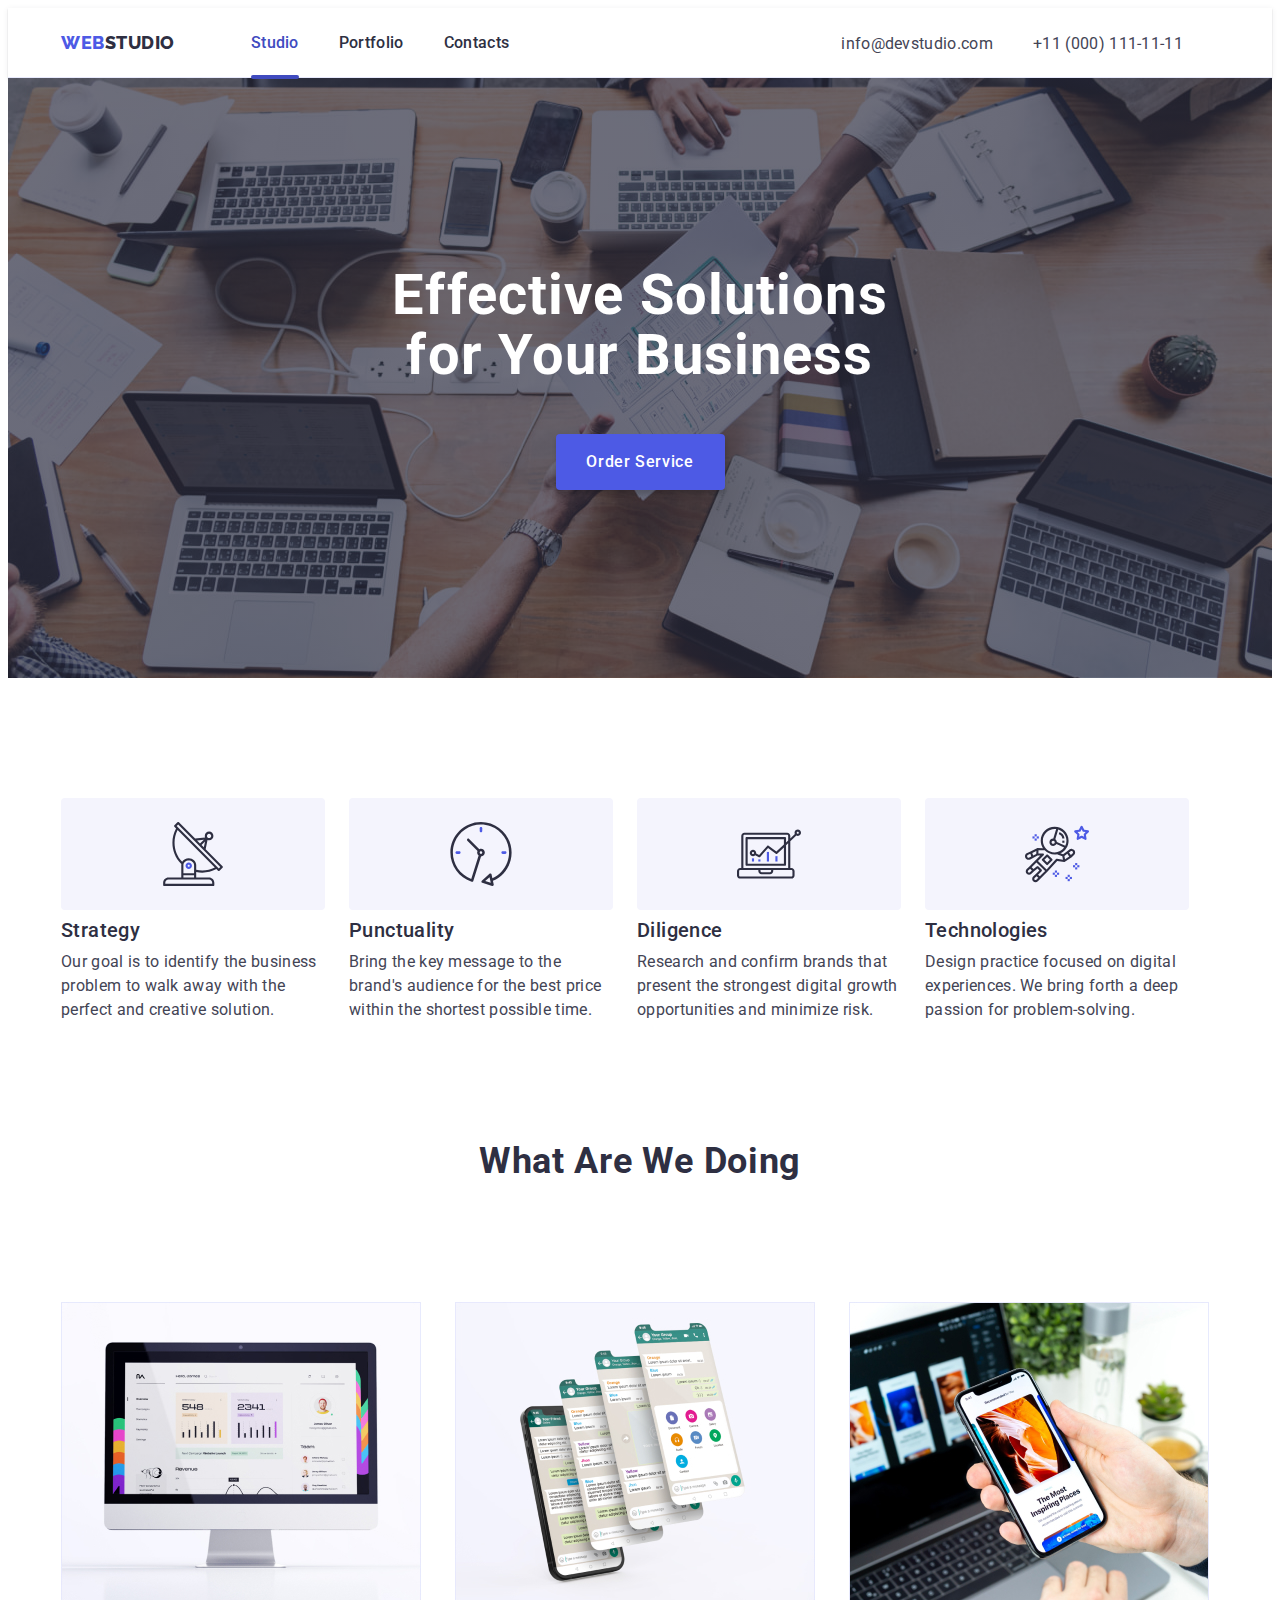
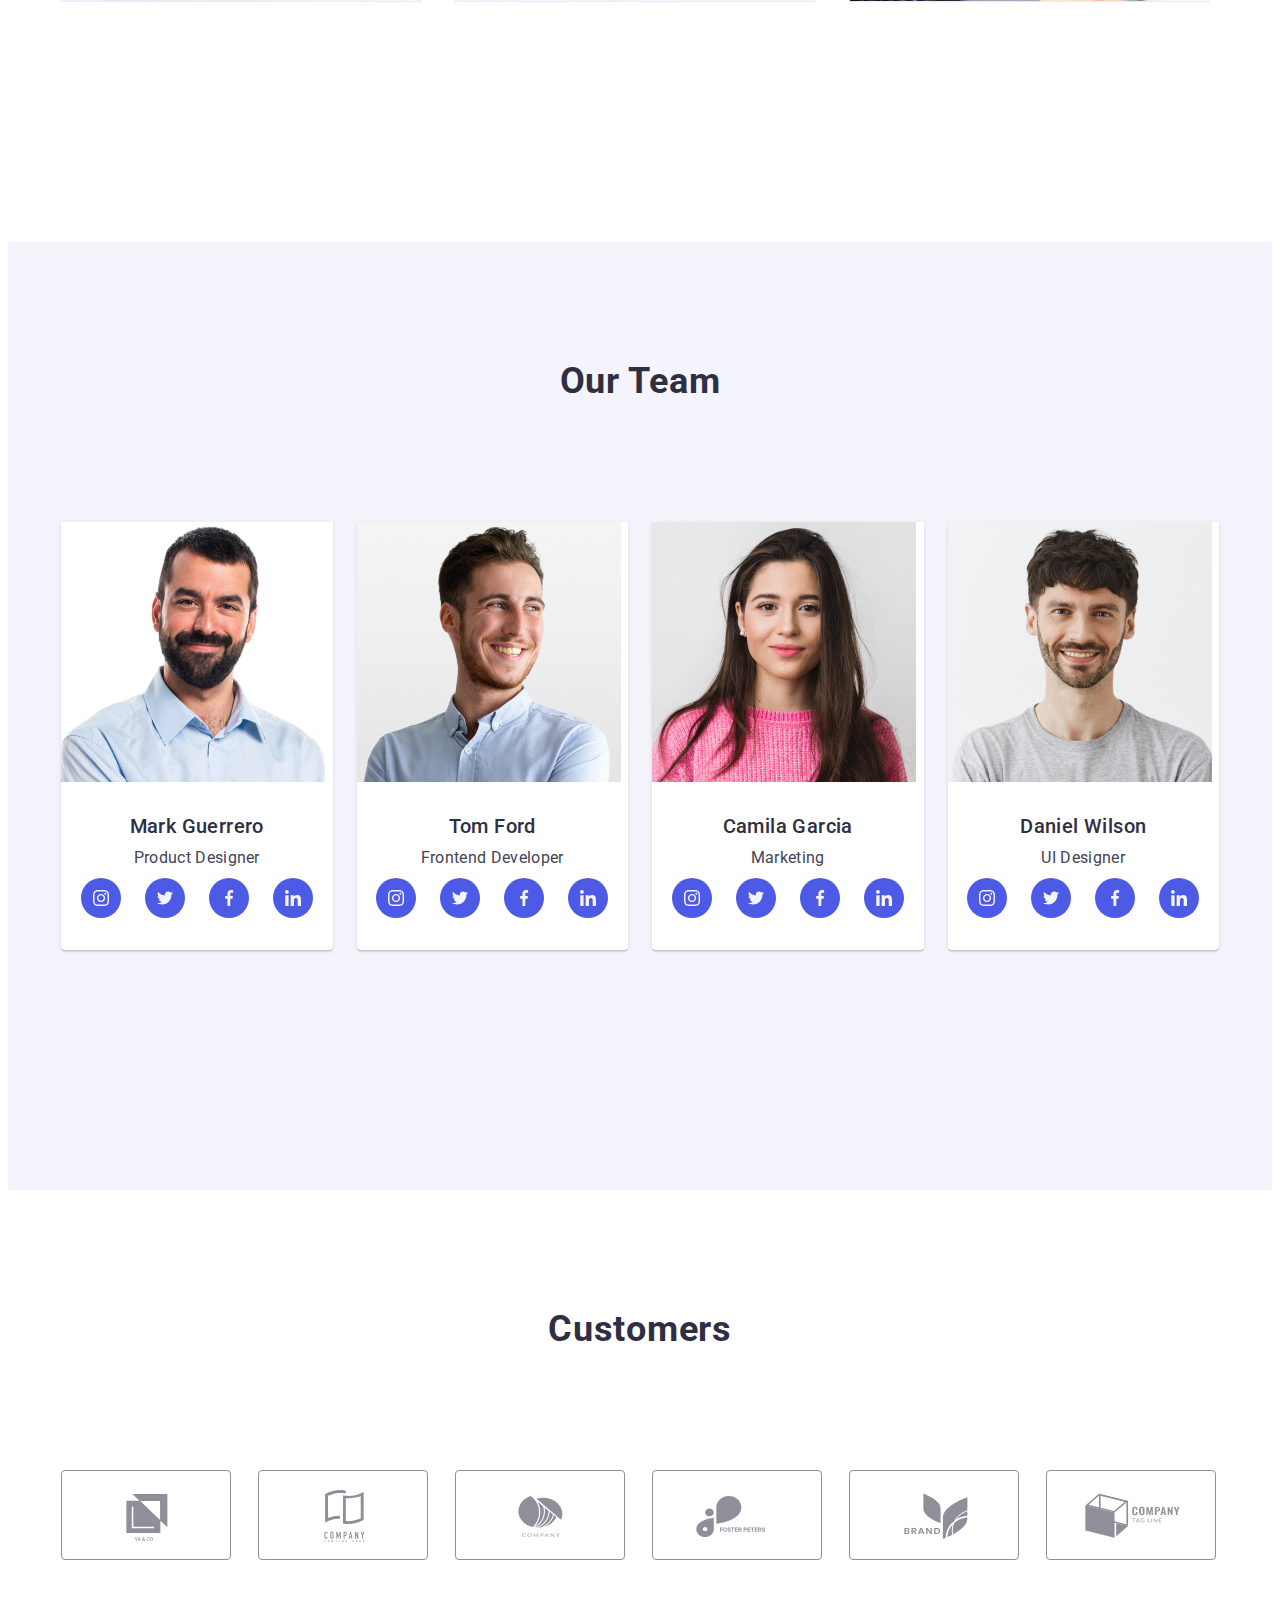
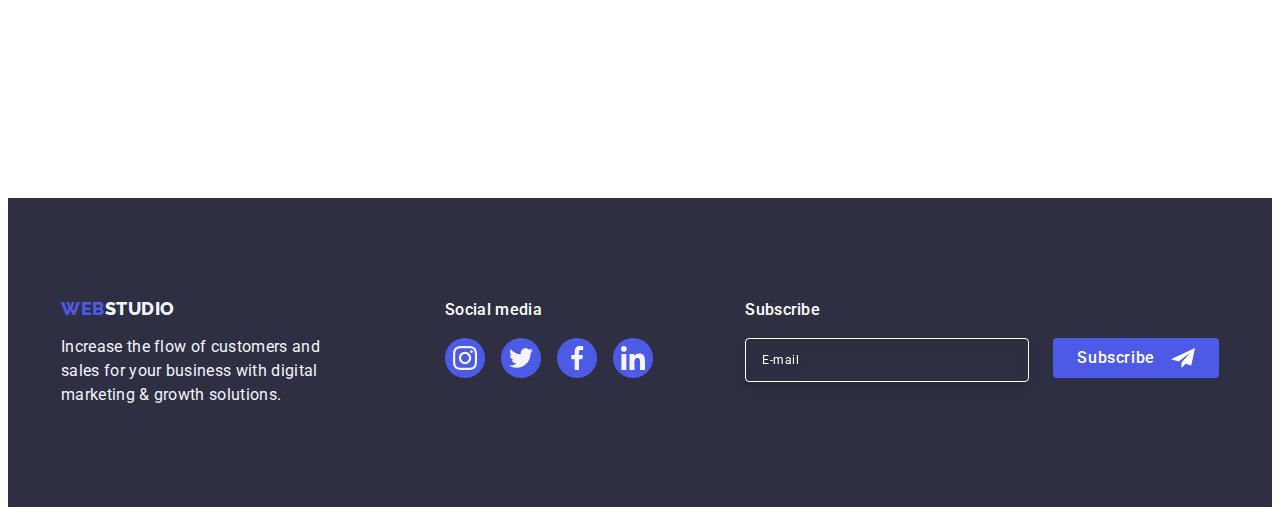
==== commit 5fff299d: "ver1" ====
--- a/index.html
+++ b/index.html
@@ -27,7 +27,7 @@
       referrerpolicy="no-referrer"
     />
     <link rel="stylesheet" href="./css/styles.css" />
-
+    <meta name="viewport" content="width=device-width, initial-scale=1.0" />
     <title>Document</title>
   </head>
   <body>
@@ -74,7 +74,7 @@
       </section>
       <!--features-->
       <section class="section-description">
-        <div class="container">
+        <div class="container two">
           <h2 class="visually-hidden">features</h2>
 
           <ul class="list description description-pictures">
@@ -85,7 +85,7 @@
                 </svg>
               </div>
 
-              <h3 class="title-name desc">Strategy</h3>
+              <h3 class="desc">Strategy</h3>
               <p class="text-description"
                 >Our goal is to identify the business problem to walk away with the perfect and
                 creative solution.</p
@@ -97,7 +97,8 @@
                   <use href="./images/icons.svg#clock"></use>
                 </svg>
               </div>
-              <h3 class="title-name desc">Punctuality</h3>
+
+              <h3 class="desc">Punctuality</h3>
               <p class="text-description"
                 >Bring the key message to the brand's audience for the best price within the
                 shortest possible time.</p
@@ -109,7 +110,8 @@
                   <use href="./images/icons.svg#diagram"></use>
                 </svg>
               </div>
-              <h3 class="title-name desc">Diligence</h3>
+
+              <h3 class="desc">Diligence</h3>
               <p class="text-description"
                 >Research and confirm brands that present the strongest digital growth opportunities
                 and minimize risk.</p
@@ -121,7 +123,8 @@
                   <use href="./images/icons.svg#astronaut"></use>
                 </svg>
               </div>
-              <h3 class="title-name desc">Technologies</h3>
+
+              <h3 class="desc">Technologies</h3>
               <p class="text-description"
                 >Design practice focused on digital experiences. We bring forth a deep passion for
                 problem-solving.</p
@@ -348,7 +351,7 @@
       </section>
 
       <section class="sec-customers">
-        <div class="container">
+        <div class="container five">
           <h2 class="title-subject wedoing">Customers</h2>
           <ul class="list description customers-links">
             <li class="clients">
--- a/css/styles.css
+++ b/css/styles.css
@@ -60,15 +60,261 @@
 
 label,
 input,
-textarea, 
+textarea,
 button {
     font-family: "Roboto", sans-serif;
 }
 
+.visually-hidden {
+    position: absolute;
+    width: 1px;
+    height: 1px;
+    margin: -1px;
+    border: 0;
+    padding: 0;
+    white-space: nowrap;
+    clip-path: inset(100%);
+    clip: rect(0 0 0 0);
+    overflow: hidden;
+}
+
+.container {
+    width: 1158px;
+    margin: 0 auto;
+    padding: 0 15px;
+}
+
+
+
+/* --------Header------------------------------------------------------------------------------------- */
+.blue-line {
+    
+    border-bottom: 1px solid var(--cornflower-color);
+    box-shadow: 0px 2px 1px rgba(46, 47, 66, 0.08), 0px 1px 1px rgba(46, 47, 66, 0.16), 0px 1px 6px rgba(46, 47, 66, 0.08);
+}
+
+.direction-header {
+    display: flex;
+    align-items: baseline;
+    
+    padding: 0 15px 0 15px;
+}
+
+.nav-menu {
+    display: flex;
+    align-items: center;
+    padding-left: 0px;
+}
+
+
+
+
+@media (max-width: 1158px) {
+
+    .container.direction-header {
+        width: 768px;
+        
+        margin: 0 auto;
+        padding: 0 16px;
+        display: flex;
+        /* flex-direction: row;
+            flex-wrap: wrap; */
+            align-items: center;
+            
+        
+        }
+           
+           .nav-menu .header-logo {
+            margin-right: 120px;
+            padding: 24px 0 24px 0;
+        }
+
+
+    .nav-menu {
+    display: flex;
+            align-items: baseline;
+        padding-left: 0px;
+        
+        }
+  
+        .container.direction-header .address {
+        
+        max-width: 118px;
+        margin-left: 120px;
+    }
+
+        .nav-menu .benefits {
+    
+            gap: 40px;
+            
+        }
+
+        .address .benefits  {
+        margin-left: auto;   
+        background-color: #aaff00;
+        gap: 12px;
+        margin-right: 0;
+        
+
+    }
+
+    .address .addlink {
+            
+        color: var(--slate-color);
+        padding: 0;
+        font-size: 12px;
+        font-family: Roboto;
+        font-style: normal;
+        font-weight: 400;
+        line-height: 14px;
+        letter-spacing: 0.48px;
+        transition: color 250ms cubic-bezier(0.4, 0, 0.2, 1);
+        
+                }                       
+}
+
+
+
+
+.site-nav {
+    font-family: "Raleway", sans-serif;
+    font-style: normal;
+    font-weight: 800;
+    font-size: 18px;
+    line-height: var(--heightlogo-line);
+    letter-spacing: 0.03em;
+    text-transform: uppercase;
+    text-decoration: none;
+    color: var(--iris-color);
+}
+
+.header-logo {
+    margin-right: 76px;
+    padding: 24px 0 24px 0;
+}
+/* ------------------------------------76px---------------------------------- */
+.link {
+    text-decoration: none;
+}
+
+.link:focus,
+.link:hover {
+    color: var(--ocean-color);
+    transition: color 250ms cubic-bezier(0.4, 0, 0.2, 1);
+}
+
 .logo-span {
-
     color: var(--navy-blue-color);
 }
+
+.list {
+    display: flex;
+    list-style: none;
+}
+
+.benefits {
+    display: flex;
+    flex-wrap: wrap;
+    gap: 40px;
+    padding-left: 0;
+}
+
+.color {
+    display: flex;
+    flex-direction: column;
+    color: var(--navy-blue-color);
+    font-family: "Roboto";
+    font-style: normal;
+    font-weight: 500;
+    line-height: var(--heightp-line);
+    letter-spacing: 0.02em;
+    /* gap: 20px; */
+    position: relative;
+    transition: color 250ms cubic-bezier(0.4, 0, 0.2, 1);
+}
+
+.color:hover {
+    color: var(--ocean-color);
+}
+
+.color:focus,
+.color:active {
+    color: var(--ocean-color);
+}
+
+.active {
+    color: var(--ocean-color);
+}
+
+.active::after {
+    position: absolute;
+    width: 100%;
+    height: 4px;
+    content: "";
+    background-color: var(--ocean-color);
+    bottom: -1px;
+    left: 0;
+    top: 44px;
+    border-radius: 2px;
+    z-index: 999;
+}
+
+.address {
+    padding-right: 0;
+    font-style: normal;
+    /* padding-left: 332px; */
+    margin-left: 332px;                              
+}
+/* ----------------------------------332px------------------------------ */
+.addlink {
+    font-family: 'Roboto';
+    font-style: normal;
+    font-weight: 400;
+    font-size: 16px;
+    line-height: var(--heightp-line);
+    letter-spacing: 0.02em;
+    color: var(--slate-color);
+    padding: 24px 0 24px 0;
+    transition: color 250ms cubic-bezier(0.4, 0, 0.2, 1);
+}
+
+/* --------Header---------------------------------------------- */
+/* --------section 1---------------------------------------------- */
+.section-main {
+    max-width: 1440px;
+    margin: auto;
+    display: flex;
+    align-items: center;
+    padding: 188px 0;
+    background: var(--navy-blue-color);
+    background-image: linear-gradient(to bottom,
+            rgba(46, 47, 66, 0.7),
+            rgba(46, 47, 66, 0.7)),
+        url(../images/jpg/people-office.jpg);
+    background-repeat: no-repeat;
+    background-position: center;
+    background-size: cover;
+}
+
+.section-main .container {
+    flex-direction: column;
+    align-items: center;
+    display: flex;
+    justify-content: space-between;
+    max-width: 1440px;
+}
+
+@media (max-width: 1158px) {
+
+    .section-main .container {
+            flex-direction: column;
+            align-items: center;
+            display: flex;
+            justify-content: space-between;
+            max-width: 768px;
+        }
+}
+
 
 
 
@@ -111,8 +357,99 @@
     background-color: var(--ocean-color);
 }
 
+/* --------section 1---------------------------------------------- */
+/* --------section 2---------------------------------------------- */
+.section-description {
+    /* padding: 120px 0; */
+    /* background-color: #ef0707; */
+    
+}
+
+.description {
+    display: flex;
+    gap: 24px;
+    padding: 0;
+    margin: 120px auto;
+    
+    /* flex-direction: column; */
+        
+}
+
+.description-picture {
+    display: flex;
+    justify-content: center;
+    align-items: center;
+    /* width: 264px; */
+    height: 112px;
+    background-color: var(--cloud-color);
+    border-radius: 4px;
+    gap: 24px;
+    margin-bottom: 8px;
+    
+}
+
+
+
+@media (max-width: 1158px) {
+    .description-picture {
+            display: none;
+        }
+
+    .container.two {  
+        max-width: 768px;
+        margin: 0 auto;
+        padding-right: 16px;
+        padding-left: 16px;
+        padding-top: 96px;
+        padding-bottom: 46px;
+        display: flex;
+        flex-direction: row;
+        flex-wrap: wrap;
+        row-gap: 24px;
+        column-gap: 72px;
+        
+        }
+                
+    .description {
+            margin: 0 auto;
+    }
+        
+    .test {
+        display: block;
+        flex-basis: calc((100% - 24px) / 2);
+        display: block;
+        width: 356px;
+        height: 120px;
+        margin-left: 0;
+        margin-bottom: 48px;
+        
+        }
+
+    .test .text-description {
+        font-weight: 500;
+    }
+
+    .test .desc {
+        font-size: var(--titleh2-size);
+        font-weight: 700;
+        }
+
+}
+
+.test {
+    width: 264px;
+    /* background-color: #0a97f5; */
+}
+
 .title-name {
-    font-family: var(--primary-font);
+    
+}
+
+.desc {
+    margin-bottom: 8px;
+    text-align: left;
+
+font-family: var(--primary-font);
     font-style: normal;
     font-weight: 500;
     font-size: var(--titleh3-size);
@@ -121,15 +458,9 @@
     line-height: var(--heighth3-line);
 }
 
-.desc {
-    margin-bottom: 8px;
-    text-align: left;
-}
-
-.team {
-    text-align: center;
-    margin-bottom: 8px;
-}
+
+
+
 
 .text-description {
     font-family: var(--primary-font);
@@ -139,9 +470,14 @@
     color: var(--slate-color);
 }
 
-.ourteam {
-    text-align: center;
-    padding-bottom: 8px;
+/* --------section 2---------------------------------------------- */
+/* --------section 3---------------------------------------------- */
+.section-wedoing {
+    padding-bottom: 120px;
+}
+
+.position {
+    flex-direction: column;
 }
 
 .title-subject {
@@ -156,310 +492,297 @@
     color: var(--navy-blue-color);
 }
 
-.menu-button {
-    background: var(--cloud-color);
-    border: 1px solid var(--cornflower-color);
-    font-family: "Roboto", sans-serif;
-    font-style: normal;
-    font-weight: 500;
-    font-size: var(--textp-size);
-    line-height: var(--heightp-line);
-    text-align: center;
-    letter-spacing: 0.04em;
-    color: var(--iris-color);
-    cursor: pointer;
-    padding: 12px 24px;
-    border-radius: 4px;
-    transition: color 250ms cubic-bezier(0.4, 0, 0.2, 1),
-        background-color 250ms cubic-bezier(0.4, 0, 0.2, 1),
-        border-color 250ms cubic-bezier(0.4, 0, 0.2, 1),
-        box-shadow 250ms cubic-bezier(0.4, 0, 0.2, 1);
-}
-
-.menu-button:hover {
-    background-color: var(--ocean-color);
-    color: var(--white-color);
-    cursor: pointer;
-    border: 1px solid transparent;
-    transition-timing-function: cubic-bezier(0.4, 0, 0.2, 1);
-    transition-duration: 250ms;
-    box-shadow: 0px 3px 1px rgba(0, 0, 0, 0.1), 0px 2px 1px rgba(0, 0, 0, 0.08), 0px 2px 2px rgba(0, 0, 0, 0.12);
-}
-
-.menu-button:focus {
-    color: var(--white-color);
-    background-color: var(--ocean-color);
-    border: 1px solid transparent;
-    transition-timing-function: cubic-bezier(0.4, 0, 0.2, 1);
-    transition-duration: 250ms;
-    box-shadow: 0px 3px 1px rgba(0, 0, 0, 0.1), 0px 2px 1px rgba(0, 0, 0, 0.08), 0px 2px 2px rgba(0, 0, 0, 0.12);
-}
-
-.link:focus,
-.link:hover {
-    color: var(--ocean-color);
-    transition: color 250ms cubic-bezier(0.4, 0, 0.2, 1);
-}
-
-.benefits {
-    display: flex;
-    flex-wrap: wrap;
-    gap: 40px;
-    padding-left: 0;  
-}
-
-.link {
-    text-decoration: none;
-    
-}
-
-.link-app {
+.wedoing {
+    margin-bottom: 72px;
+}
+
+.wedoing-item {
+    width: calc((100% - 48px) / 3);
+}
+
+
+@media (max-width: 1157px) {
+
+        .section-wedoing {
+            position: absolute;
+                width: 1px;
+                height: 1px;
+                margin: -1px;
+                border: 0;
+                padding: 0;
+                white-space: nowrap;
+                clip-path: inset(100%);
+                clip: rect(0 0 0 0);
+                overflow: hidden;
+        }
+    }
+
+
+.picture {
     display: block;
-transition: box-shadow 250ms cubic-bezier(0.4, 0, 0.2, 1); 
-}
-
-
-.link-app:active,
-.link-app:focus {
-    transform: translateY(0%);
-    box-shadow: 0px 1px 6px rgba(46, 47, 66, 0.08), 0px 1px 1px rgba(46, 47, 66, 0.16), 0px 2px 1px rgba(46, 47, 66, 0.08);
-    transition: box-shadow 250ms cubic-bezier(0.4, 0, 0.2, 1);
-}
-
-
-.link-app:hover {
-    transform: translateY(0%);
-    box-shadow: 0px 1px 6px rgba(46, 47, 66, 0.08), 0px 1px 1px rgba(46, 47, 66, 0.16), 0px 2px 1px rgba(46, 47, 66, 0.08);
-    transition: box-shadow 250ms cubic-bezier(0.4, 0, 0.2, 1);
-}
-
-
-.color {
-    display: flex;
-    flex-direction: column; 
-    color: var(--navy-blue-color);
-    font-family: "Roboto";
-    font-style: normal;
-    font-weight: 500;
-    line-height: var(--heightp-line);
-    letter-spacing: 0.02em;
-    gap: 20px;
-    position: relative;
-    transition: color 250ms cubic-bezier(0.4, 0, 0.2, 1);
-}
-
-.color:hover {
-    color: var(--ocean-color); 
-}
-
-.color:focus,
-.color:active {
-    color: var(--ocean-color);
-}
-
-.active {
-    color: var(--ocean-color);
-}
-
-.active::after {
-    position: absolute;
-    width: 100%;
-    height: 4px;
-    content: "";
-    background-color: var(--ocean-color);
-    bottom: -1px;
-    left: 0;
-    top: 44px;
-    border-radius: 2px;
-    z-index: 999;
-}
-
-.addlink {
-    font-family: 'Roboto';
-    font-style: normal;
-    font-weight: 400;
-    font-size: 16px;
-    line-height: var(--heightp-line);
-    letter-spacing: 0.02em;
-    color: var(--slate-color);
-    padding: 24px 0 24px 0;
-    transition: color 250ms cubic-bezier(0.4, 0, 0.2, 1);
-}
-
+}
+
+/* --------section 3---------------------------------------------- */
+/* --------section 4---------------------------------------------- */
 .sec-ourteam {
     background-color: var(--cloud-color);
     padding: 120px 0;
 }
 
 .list-ourteam {
+    /* flex-direction: row;
+        flex-wrap: wrap; */
+
+
     background-color: var(--white-color);
     background: var(--white-color);
     box-shadow: 0px 1px 6px rgba(46, 47, 66, 0.08), 0px 1px 1px rgba(46, 47, 66, 0.16), 0px 2px 1px rgba(46, 47, 66, 0.08);
     border-radius: 0px 0px 4px 4px;
+    /* flex-basis: calc((100% - 24px) / 2); */
     width: calc((100% - 72px) / 4);
 }
 
-.header-logo {
-    margin-right: 76px;
-    padding: 24px 0 24px 0;
-}
-
-.container {
-    width: 1158px;
-    margin: 0 auto;
-    padding: 0 15px;
-    /* background-color: var(--green-color); */
-
-}
-
-.section-main {
-    max-width: 1440px;
-    margin: auto;
-    display: flex;
+
+@media (max-width: 1157px) {
+        .container.position {
+            width: 768px;
+            margin: 0 auto;
+            padding: 0 108px;
+            }
+
+        
+
+
+
+        .description {
+            display: flex;
+        flex-direction: row;
+        flex-wrap: wrap;
+        /* align-items: center;
+        justify-content: center; */
+        gap: 24px;
+        
+        /* flex-shrink: 0; */
+        }
+       
+        .list-ourteam {
+        
+   
+        background-color: var(--white-color);
+        background: var(--white-color);
+        box-shadow: 0px 1px 6px rgba(46, 47, 66, 0.08), 0px 1px 1px rgba(46, 47, 66, 0.16), 0px 2px 1px rgba(46, 47, 66, 0.08);
+        border-radius: 0px 0px 4px 4px;
+        flex-basis: calc((100% - 24px) / 2);
+    }
+}
+
+
+
+.name-ocupation {
+    padding: 32px 0 32px;
+}
+
+.team {
+    text-align: center;
+    margin-bottom: 8px;
+
+    font-family: var(--primary-font);
+        font-style: normal;
+        font-weight: 500;
+        font-size: var(--titleh3-size);
+        letter-spacing: var(--between-letters);
+        color: var(--navy-blue-color);
+        line-height: var(--heighth3-line);
+}
+
+.ourteam {
+    text-align: center;
+    padding-bottom: 8px;
+}
+
+.social-links {
+
+    display: flex;
+    justify-content: center;
+    gap: 24px;
+    flex-shrink: 0;
+    align-self: flex-end;
+    list-style-type: none;
+}
+
+.social-li {
+    width: 40px;
+    height: 40px;
+}
+
+.social-link {
+    display: flex;
+    justify-content: center;
     align-items: center;
-    padding: 188px 0;
-    background: var(--navy-blue-color);
-    background-image: linear-gradient(to bottom,
-            rgba(46, 47, 66, 0.7),
-            rgba(46, 47, 66, 0.7)),
-        url(../images/jpg/people-office.jpg);
-    background-repeat: no-repeat;
-    background-position: center;
-    background-size: cover;
-}
-
-.section-main .container {
-    flex-direction: column;
+    width: 100%;
+    height: 100%;
+    border-radius: 50%;
+    background-color: var(--iris-color);
+    transition: background-color 250ms cubic-bezier(0.4, 0, 0.2, 1);
+    background-color: 250ms cubic-bezier(0.4, 0, 0.2, 1);
+}
+
+.social-link:focus,
+.social-link:hover {
+    background-color: var(--ocean-color);
+    transition-timing-function: cubic-bezier(0.4, 0, 0.2, 1);
+    transition-duration: 250ms;
+}
+
+.icon {
+    fill: var(--cloud-color);
+}
+
+.icon:hover {
+    fill: var(--white-color);
+    transition-timing-function: cubic-bezier(0.4, 0, 0.2, 1);
+    transition-duration: 250ms;
+}
+
+/* --------section 4---------------------------------------------- */
+/* --------section 5---------------------------------------------- */
+.sec-customers {
+    padding-top: 120px;
+    padding-bottom: 120px;
+}
+
+.customers-links .customers-link {
+    display: flex;
+    justify-content: center;
+    align-items: center;
+    width: 168px;
+    height: 88px;
+    background-color: var(--white-color);
+    border: 1px solid var(--light-slate-color);
+    color: var(--light-slate-color);
+    border-radius: 4px;
+    gap: 24px;
+    transition: border-color 250ms cubic-bezier(0.4, 0, 0.2, 1),
+        color 250ms cubic-bezier(0.4, 0, 0.2, 1);
+}
+
+.customers-links .customers-link:focus,
+.customers-links .customers-link:hover {
+    background-color: var(--white-color);
+    border: 1px solid var(--ocean-color);
+    color: var(--ocean-color);
+}
+
+.customers-links .customers-link .icon {
+    display: inline-flex;
+    fill: var(--light-slate-color);
+}
+
+.customers-links .customers-link:hover .icon {
+    fill: var(--ocean-color);
+}
+
+.clients {
+    width: calc((100% - 120px) / 6);
+    height: 88px;
+}
+
+
+@media (max-width: 1157px) {
+
+        .container.five {
+        
+                width: 768px;
+                margin: 0 auto;
+                padding: 0 108px;
+        
+            }
+
+    .description {
+        flex-direction: row;
+        flex-wrap: wrap;
         align-items: center;
-        display: flex;
-        justify-content: space-between;
-        max-width: 1440px;
-}
-
-.direction-header {
-    display: flex;
-    align-items: baseline;
-    justify-content: space-evenly;
-    padding: 0 15px 0 15px;
-}
-
-.nav-menu {
-    display: flex;
-    align-items: center;
-    padding-left: 0px;
-}
-
-.list {
-    display: flex;
-    list-style: none;
-}
-
-.address {
-    padding-right: 0;
-    font-style: normal;
-    padding-left: 332px;
-}
-
+        justify-content: center;
+        gap: 24px;
+
+    }
+
+        .clients {
+        height: 88px;
+
+        flex-basis: calc((100% - 48px) / 3);
+    }
+}
+
+
+
+
+.icon-clients {
+    fill: currentColor;
+}
+
+/* --------section 5---------------------------------------------- */
+/* -------------footer-------------------------------------------- */
 .footer {
     background: var(--navy-blue-color);
     padding: 100px 0;
 }
 
-.description {
-    display: flex;
-    gap: 24px;
-    padding: 0;
-}
-
-.description-range {
-    display: flex;
-    flex-wrap: wrap;
-    row-gap: 48px;
-    column-gap: 24px;
-}
-
-.test {
-    width: 264px;
-}
-
-.position {
-    flex-direction: column;
-}
-
-.portfolio-nav {
-    display: flex;
-    justify-content: center;
+.direction-social {
+    display: flex;
+    align-items: baseline;
+}
+
+.soc {
+    display: block;
+    margin-right: 120px;
+}
+
+.social {
+    display: block;
+}
+
+.div-subscribe {
+    /* display: flex; */
+    margin-left: auto;
+}
+
+@media (max-width: 1157px) {
+
+.container.direction-social {
+   
+        width: 768px;
+        margin: 0 auto;
+        padding: 0 108px;
+       
+    }
+
+.direction-social {
+    flex-direction: row;
+        flex-wrap: wrap;
+        /* align-items: center;
+        justify-content: center; */
+}
+
+
+.soc {
+    display: block;
+    margin-right: 24px;
     margin-bottom: 72px;
 }
 
-.box-main {
-    margin-bottom: 120px;
-}
-
-.header-portfolio {
-    margin-bottom: 8px;
-}
-
-.blue-line {
-    border-bottom: 1px solid var(--cornflower-color);
-    box-shadow: 0px 2px 1px rgba(46, 47, 66, 0.08), 0px 1px 1px rgba(46, 47, 66, 0.16), 0px 1px 6px rgba(46, 47, 66, 0.08);
-}
-
-.section-description {
-    padding: 120px 0;
-}
-
-.visually-hidden {
-    position: absolute;
-    width: 1px;
-    height: 1px;
-    margin: -1px;
-    border: 0;
-    padding: 0;
-    white-space: nowrap;
-    clip-path: inset(100%);
-    clip: rect(0 0 0 0);
-    overflow: hidden;
-}
-
-.footer-link {
-    display: inline-block;
-    margin-bottom: 16px;
-}
-
-.section-wedoing {
-    padding-bottom: 120px;
-}
-
-.wedoing {
-    margin-bottom: 72px;
-}
-
-.wedoing-item {
-    width: calc((100% - 48px) / 3);
-}
-
-.portfolio-main {
-    padding-top: 96px;
-    padding-bottom: 120px;
-}
-
-.route {
-    display: flex;
-    flex-direction: column;
-}
-
-.site-nav {
-    font-family: "Raleway", sans-serif;
-    font-style: normal;
-    font-weight: 800;
-    font-size: 18px;
-    line-height: var(--heightlogo-line);
-    letter-spacing: 0.03em;
-    text-transform: uppercase;
-    text-decoration: none;
-    color: var(--iris-color);
-}
+.social {
+    display: block;
+}
+
+.div-subscribe {
+display: block;
+margin-left: 0;
+}
+
+}
+
+
 
 .footer-logo {
     font-family: "Raleway", sans-serif;
@@ -479,73 +802,6 @@
     color: var(--cloud-color);
 }
 
-.social-links {
-    display: flex;
-    justify-content: center;
-    gap: 24px;
-    flex-shrink: 0;
-    align-self: flex-end;
-    list-style-type: none;
-}
-
-.social-links-foot {
-    display: flex;
-    justify-content: center;
-    gap: 16px;
-    flex-shrink: 0;
-    align-self: flex-end;
-    list-style-type: none;
-}
-
-.social-li {
-    width: 40px;
-    height: 40px;
-}
-
-.social-link {
-    display: flex;
-    justify-content: center;
-    align-items: center;
-    width: 100%;
-    height: 100%;
-    border-radius: 50%;
-    background-color: var(--iris-color);
-    transition: background-color 250ms cubic-bezier(0.4, 0, 0.2, 1);
-    background-color: 250ms cubic-bezier(0.4, 0, 0.2, 1);
-}
-
-.social-link:focus,
-.social-link:hover {
-    background-color: var(--ocean-color);
-    transition-timing-function: cubic-bezier(0.4, 0, 0.2, 1);
-    transition-duration: 250ms;
-}
-
-.social-link.foot:focus,
-.social-link.foot:hover {
-    background-color: var(--green-color);
-    transition-timing-function: cubic-bezier(0.4, 0, 0.2, 1);
-    transition-duration: 250ms;
-}
-
-.icon {
-    fill: var(--cloud-color);
-}
-
-.icon-clients {
-    fill: currentColor;
-}
-
-.icon:hover {
-    fill: var(--white-color);
-    transition-timing-function: cubic-bezier(0.4, 0, 0.2, 1);
-    transition-duration: 250ms;
-}
-
-.name-ocupation {
-    padding: 32px 0 32px;
-}
-
 .footer-text {
     font-family: var(--primary-font);
     font-size: 16px;
@@ -554,33 +810,9 @@
     color: var(--cloud-color);
     width: 264px;
 }
-/* -------------------дивы и форма футера-------------------- */
-.direction-social {
-    display: flex;
-    align-items: baseline;
-}
-
-.soc {
-    display: block;
-    margin-right: auto;
-}
-
-.social {
-    display: block;
-}
-
-.div-subscribe {
-    /* display: flex; */
-        margin-left: 80px;
-}
-
-
-.social-subscribe {
-    display: flex;
-    gap: 24px;
-    
-}
-/* ------------------------------------------- */
+
+
+
 .footer-social {
     font-family: "Roboto", sans-serif;
     font-weight: 500;
@@ -589,7 +821,30 @@
     letter-spacing: 0.02em;
     color: var(--white-color);
     margin-bottom: 16px;
-    
+}
+
+.social-links-foot {
+    display: flex;
+    justify-content: center;
+    gap: 16px;
+    flex-shrink: 0;
+    align-self: flex-end;
+    list-style-type: none;
+}
+
+.social-link.foot:focus,
+.social-link.foot:hover {
+    background-color: var(--green-color);
+    transition-timing-function: cubic-bezier(0.4, 0, 0.2, 1);
+    transition-duration: 250ms;
+}
+
+
+
+
+.social-subscribe {
+    display: flex;
+    gap: 24px;
 }
 
 /* .label-subscribe {
@@ -605,7 +860,7 @@
     border: 1px solid var(--white, #FFF);
     box-shadow: 0px 4px 4px 0px rgba(0, 0, 0, 0.15);
     color: var(--white-color);
-    
+
     /* background: var(--navy-blue-color); */
     width: 264px;
     height: 40px;
@@ -625,7 +880,7 @@
     color: var(--white-color);
     font-size: 16px;
     font-weight: 500;
-    line-height: var(--heightp-line); 
+    line-height: var(--heightp-line);
     letter-spacing: 0.04em;
     font-family: "Roboto", sans-serif;
     display: inline-flex;
@@ -645,111 +900,8 @@
     margin-left: 16px;
 }
 
-.customers-links .customers-link {
-    display: flex;
-    justify-content: center;
-    align-items: center;
-    width: 168px;
-    height: 88px;
-    background-color: var(--white-color);
-    border: 1px solid var(--light-slate-color);
-    color: var(--light-slate-color);
-    border-radius: 4px;
-    gap: 24px;
-    transition: border-color 250ms cubic-bezier(0.4, 0, 0.2, 1),
-        color 250ms cubic-bezier(0.4, 0, 0.2, 1);
-}
-
-.customers-links .customers-link:focus,
-.customers-links .customers-link:hover {
-    background-color: var(--white-color);
-    border: 1px solid var(--ocean-color);
-    color: var(--ocean-color);
-}
-
-.customers-links .customers-link .icon {
-    display: inline-flex;
-    fill: var(--light-slate-color);
-}
-
-.customers-links .customers-link:hover .icon {
-    fill: var(--ocean-color);
-}
-
-.clients {
-    width: calc((100% - 120px) / 6);
-    height: 88px;
-}
-
-.sec-customers {
-    padding-top: 120px;
-    padding-bottom: 120px;
-}
-
-.description-pictures .description-picture {
-    display: flex;
-    justify-content: center;
-    align-items: center;
-    width: 264px;
-    height: 112px;
-    background-color: var(--cloud-color);
-    border-radius: 4px;
-    gap: 24px;
-    margin-bottom: 8px;
-}
-
-.box {
-    width: calc((100% - 48px) / 3);
-    border: 1px solid var(--cornflower-color);
-    position: relative;
-    overflow: hidden;
-}
-
-.picture {
-    display: block;
-
-}
-
-.box-overlay {
-    position: relative;
-    overflow: hidden;
-    width: 360px;
-    height: 300px;
-}
-
-.stylish {
-    font-family: "Roboto", sans-serif;
-    position: absolute;
-    top: 0;
-    left: 0;
-    font-size: 16px;
-    line-height: 1.5;
-    letter-spacing: 0.02em;
-    color: var(--cloud-color);
-    padding: 40px 32px;
-    background-color: var(--iris-color); 
-    height: 100%;
-    width: 100%;
-    transform: translateY(100%);
-    transition: transform 250ms cubic-bezier(0.4, 0, 0.2, 1);
-}
-
-.link-app:hover .stylish { 
-    transform: translateY(0);
-    
-}
-
-.link-app:focus .stylish {
-    transform: translateY(0);
-    
-}
-
-.chess-wrap {
-    padding: 32px 16px;
-    border: 1px solid var(--cornflower-color);
-    border-top: none;
-}
-
+/* -------------footer-------------------------------------------- */
+/* -------------modal window-------------------------------------------- */
 .backdrop {
     position: fixed;
     top: 0;
@@ -761,14 +913,12 @@
     z-index: 999;
     visibility: visible;
     transition: opacity 250ms cubic-bezier(0.4, 0, 0.2, 1), visibility 250ms cubic-bezier(0.4, 0, 0.2, 1);
-    
 }
 
 .is-hidden {
     visibility: hidden;
     opacity: 0;
     pointer-events: none;
-    
 }
 
 .modal {
@@ -783,8 +933,6 @@
     box-shadow: 0px 1px 1px rgba(0, 0, 0, 0.14), 0px 1px 3px rgba(0, 0, 0, 0.12), 0px 2px 1px rgba(0, 0, 0, 0.2);
     border-radius: 4px;
     transition: transform 250ms cubic-bezier(0.4, 0, 0.2, 1);
-    
-
 }
 
 .button-close {
@@ -830,25 +978,7 @@
     flex-direction: column;
     padding: 72px 24px 24px 24px;
     /* background-color: burlywood; */
-    
-}
-/* ------------------------------------------- */
-.all-input {
-    width: 100%;
-    /* background-color: #31D0AA; */
-    /* margin-top: 16px; */
-    padding: 0px;
-}
-
-.name-input {
-    margin-bottom: 8px;
-}
-
-.textarea-input {
-    margin-bottom: 16px;
-}
-
-
+}
 
 .form-p {
     color: var(--navyblue, #2E2F42);
@@ -861,40 +991,17 @@
     margin-bottom: 16px;
 }
 
-/* ------------------------------------------------------------------------ */
-
-
- .div-input {
+.all-input {
     width: 100%;
-    height: auto;
-    position: relative;
-    /* padding-bottom: 8px; */
-}
-
- .div-input input {
-    width: 100%;
-    background-color: transparent;
-    font-size: 15px;
-    color: var(--navy-blue-color);
-    /* padding-right: 38px;
-    padding-left: 38px; */
-    
-}
-
- .div-input svg {
-    position: absolute;
-    cursor: pointer;
-}
-
- .div-input .emoj {
-    top: 50%;
-    transform: translatey(-50%);
-    left: 16px;
-    top: 20px;
-    transition: fill 250ms cubic-bezier(0.4, 0, 0.2, 1);
-}
-/* ------------------------------------------------------------------------ */
-/* --------------------------------------------------------- */
+    /* background-color: #31D0AA; */
+    /* margin-top: 16px; */
+    padding: 0px;
+}
+
+.name-input {
+    margin-bottom: 8px;
+}
+
 .form-label {
     display: block;
     color: var(--light-slate-color);
@@ -905,12 +1012,48 @@
     flex-direction: column;
     align-items: flex-start;
     margin-bottom: 4px;
-    
-}
-
-
-
-/* --------------------------------------------------------------- */
+
+}
+
+/* ------------------3 input---------------------------- */
+.div-input {
+    width: 100%;
+    height: auto;
+    position: relative;
+    /* padding-bottom: 8px; */
+}
+
+.div-input:focus-within {
+    fill: var(--iris-color);
+}
+
+.form-input:focus-within {
+    border: 1px solid var(--iris-color);
+
+}
+
+.div-input input {
+    width: 100%;
+    background-color: transparent;
+    font-size: 15px;
+    color: var(--navy-blue-color);
+    /* padding-right: 38px;
+    padding-left: 38px; */
+
+}
+
+.div-input svg {
+    position: absolute;
+    cursor: pointer;
+}
+
+.div-input .emoj {
+    top: 50%;
+    transform: translatey(-50%);
+    left: 16px;
+    top: 20px;
+    transition: fill 250ms cubic-bezier(0.4, 0, 0.2, 1);
+}
 
 .form-input {
     font-family: "Roboto", sans-serif;
@@ -927,17 +1070,9 @@
     transition: border-color 250ms cubic-bezier(0.4, 0, 0.2, 1);
 }
 
-
-
-.div-input:focus-within {
-    fill: var(--iris-color);
-}
-
-.form-input:focus-within {
-    border: 1px solid var(--iris-color);
-    
-}
-/* ------------------------------------------------------------------------ */
+.textarea-input {
+    margin-bottom: 16px;
+}
 
 .form-textarea {
     border-radius: 4px;
@@ -962,6 +1097,59 @@
 .form-textarea:focus {
     border-color: var(--iris-color);
     transition: box-shadow 250ms cubic-bezier(0.4, 0, 0.2, 1);
+}
+
+/* --------------checkbox------------ */
+.check-div {
+    display: flex;
+    margin-bottom: 24px;
+    /* margin-left: 2px; */
+}
+
+.check-label {
+    display: block;
+    margin-left: 24px;
+    color: var(--light-slate-color);
+    font-size: 12px;
+    font-family: Roboto;
+    line-height: var(--heightlogo-line);
+    letter-spacing: 0.04em;
+    /* margin-bottom: 2.5px; */
+}
+
+.check-box {
+    display: inline-flex;
+    align-items: center;
+    justify-content: center;
+    width: 16px;
+    height: 16px;
+    border-radius: 2px;
+    border: 1px solid rgba(46, 47, 66, 0.4);
+    transition: background-color 250ms cubic-bezier(0.4, 0, 0.2, 1), border 250ms cubic-bezier(0.4, 0, 0.2, 1), fill 250ms cubic-bezier(0.4, 0, 0.2, 1);
+    fill: transparent;
+
+    /* position: absolute; */
+    margin-top: -2px;
+    margin-right: 8px;
+    margin-left: -24px;
+    /* overflow: hidden;
+    background-color: white;
+    background-repeat: no-repeat;
+    background-position: 50% 50%;
+    box-shadow: 0 0 0 0.5px #2E2F4266; */
+
+}
+
+.check-input:checked+.check-label .check-box {
+
+    border: none;
+    background-color: var(--ocean-color);
+    fill: var(--cloud-color);
+}
+
+
+.check-link {
+    color: var(--iris-color);
 }
 
 .form-button {
@@ -988,64 +1176,167 @@
     transition: background-color 250ms cubic-bezier(0.4, 0, 0.2, 1);
 }
 
-
-
-/* -------------------------------------------- */
-.check-div {
-    display: flex;
-    margin-bottom: 24px;
-    /* margin-left: 2px; */
-}
-
-.check-label {
+/* -------------modal window-------------------------------------------- */
+
+
+/* ---------------------portfolio-------------------------------------------------- */
+.portfolio-main {
+    padding-top: 96px;
+    padding-bottom: 120px;
+}
+
+.route {
+    display: flex;
+    flex-direction: column;
+}
+
+.portfolio-nav {
+    display: flex;
+    justify-content: center;
+    margin-bottom: 72px;
+}
+
+.menu-button {
+    background: var(--cloud-color);
+    border: 1px solid var(--cornflower-color);
+    font-family: "Roboto", sans-serif;
+    font-style: normal;
+    font-weight: 500;
+    font-size: var(--textp-size);
+    line-height: var(--heightp-line);
+    text-align: center;
+    letter-spacing: 0.04em;
+    color: var(--iris-color);
+    cursor: pointer;
+    padding: 12px 24px;
+    border-radius: 4px;
+    transition: color 250ms cubic-bezier(0.4, 0, 0.2, 1),
+        background-color 250ms cubic-bezier(0.4, 0, 0.2, 1),
+        border-color 250ms cubic-bezier(0.4, 0, 0.2, 1),
+        box-shadow 250ms cubic-bezier(0.4, 0, 0.2, 1);
+}
+
+.menu-button:hover {
+    background-color: var(--ocean-color);
+    color: var(--white-color);
+    cursor: pointer;
+    border: 1px solid transparent;
+    transition-timing-function: cubic-bezier(0.4, 0, 0.2, 1);
+    transition-duration: 250ms;
+    box-shadow: 0px 3px 1px rgba(0, 0, 0, 0.1), 0px 2px 1px rgba(0, 0, 0, 0.08), 0px 2px 2px rgba(0, 0, 0, 0.12);
+}
+
+.menu-button:focus {
+    color: var(--white-color);
+    background-color: var(--ocean-color);
+    border: 1px solid transparent;
+    transition-timing-function: cubic-bezier(0.4, 0, 0.2, 1);
+    transition-duration: 250ms;
+    box-shadow: 0px 3px 1px rgba(0, 0, 0, 0.1), 0px 2px 1px rgba(0, 0, 0, 0.08), 0px 2px 2px rgba(0, 0, 0, 0.12);
+}
+
+.description-range {
+    display: flex;
+    flex-wrap: wrap;
+    row-gap: 48px;
+    column-gap: 24px;
+}
+
+.box {
+    width: calc((100% - 48px) / 3);
+    border: 1px solid var(--cornflower-color);
+    position: relative;
+    overflow: hidden;
+}
+
+
+
+.box-overlay {
+    position: relative;
+    overflow: hidden;
+    width: 360px;
+    height: 300px;
+}
+
+.stylish {
+    font-family: "Roboto", sans-serif;
+    position: absolute;
+    top: 0;
+    left: 0;
+    font-size: 16px;
+    line-height: 1.5;
+    letter-spacing: 0.02em;
+    color: var(--cloud-color);
+    padding: 40px 32px;
+    background-color: var(--iris-color);
+    height: 100%;
+    width: 100%;
+    transform: translateY(100%);
+    transition: transform 250ms cubic-bezier(0.4, 0, 0.2, 1);
+}
+
+.link-app {
     display: block;
-    margin-left: 24px;
-    color: var(--light-slate-color); 
-    font-size: 12px;
-    font-family: Roboto;
-    line-height: var(--heightlogo-line);
-    letter-spacing: 0.04em;
-    /* margin-bottom: 2.5px; */
-}
-
-.check-box {
-    display: inline-flex;
-    align-items: center;
-    justify-content: center;
-    width: 16px;
-    height: 16px;
-    border-radius: 2px;
-    border: 1px solid rgba(46, 47, 66, 0.4);
-    transition: background-color 250ms cubic-bezier(0.4, 0, 0.2, 1), border 250ms cubic-bezier(0.4, 0, 0.2, 1), fill 250ms cubic-bezier(0.4, 0, 0.2, 1);
-    fill: transparent;
-
-    /* position: absolute; */
-    margin-top: -2px;
-    margin-right: 8px;
-    margin-left: -24px;
-    /* overflow: hidden;
-    background-color: white;
-    background-repeat: no-repeat;
-    background-position: 50% 50%;
-    box-shadow: 0 0 0 0.5px #2E2F4266; */
-    
-}
-
-.check-input:checked+.check-label .check-box {
-    
-    border: none;
-    background-color: var(--ocean-color);
-    fill: var(--cloud-color);
-}
-
-
-.check-link {
-    color: var(--iris-color);
-}
-
-
-
-
-
-
-
+    transition: box-shadow 250ms cubic-bezier(0.4, 0, 0.2, 1);
+}
+
+
+.link-app:active,
+.link-app:focus {
+    transform: translateY(0%);
+    box-shadow: 0px 1px 6px rgba(46, 47, 66, 0.08), 0px 1px 1px rgba(46, 47, 66, 0.16), 0px 2px 1px rgba(46, 47, 66, 0.08);
+    transition: box-shadow 250ms cubic-bezier(0.4, 0, 0.2, 1);
+}
+
+
+.link-app:hover {
+    transform: translateY(0%);
+    box-shadow: 0px 1px 6px rgba(46, 47, 66, 0.08), 0px 1px 1px rgba(46, 47, 66, 0.16), 0px 2px 1px rgba(46, 47, 66, 0.08);
+    transition: box-shadow 250ms cubic-bezier(0.4, 0, 0.2, 1);
+}
+
+.link-app:hover .stylish {
+    transform: translateY(0);
+
+}
+
+.link-app:focus .stylish {
+    transform: translateY(0);
+
+}
+
+.chess-wrap {
+    padding: 32px 16px;
+    border: 1px solid var(--cornflower-color);
+    border-top: none;
+}
+
+.header-portfolio {
+    margin-bottom: 8px;
+}
+
+/* ---------------------portfolio-------------------------------------------------- */
+
+/* .box-main {
+    margin-bottom: 120px;
+}
+
+.footer-link {
+    display: inline-block;
+    margin-bottom: 16px;
+} */
+
+/* ----------------------------------------мусор---------------------------------------------- */
+
+
+
+
+
+
+
+
+
+
+
+
+
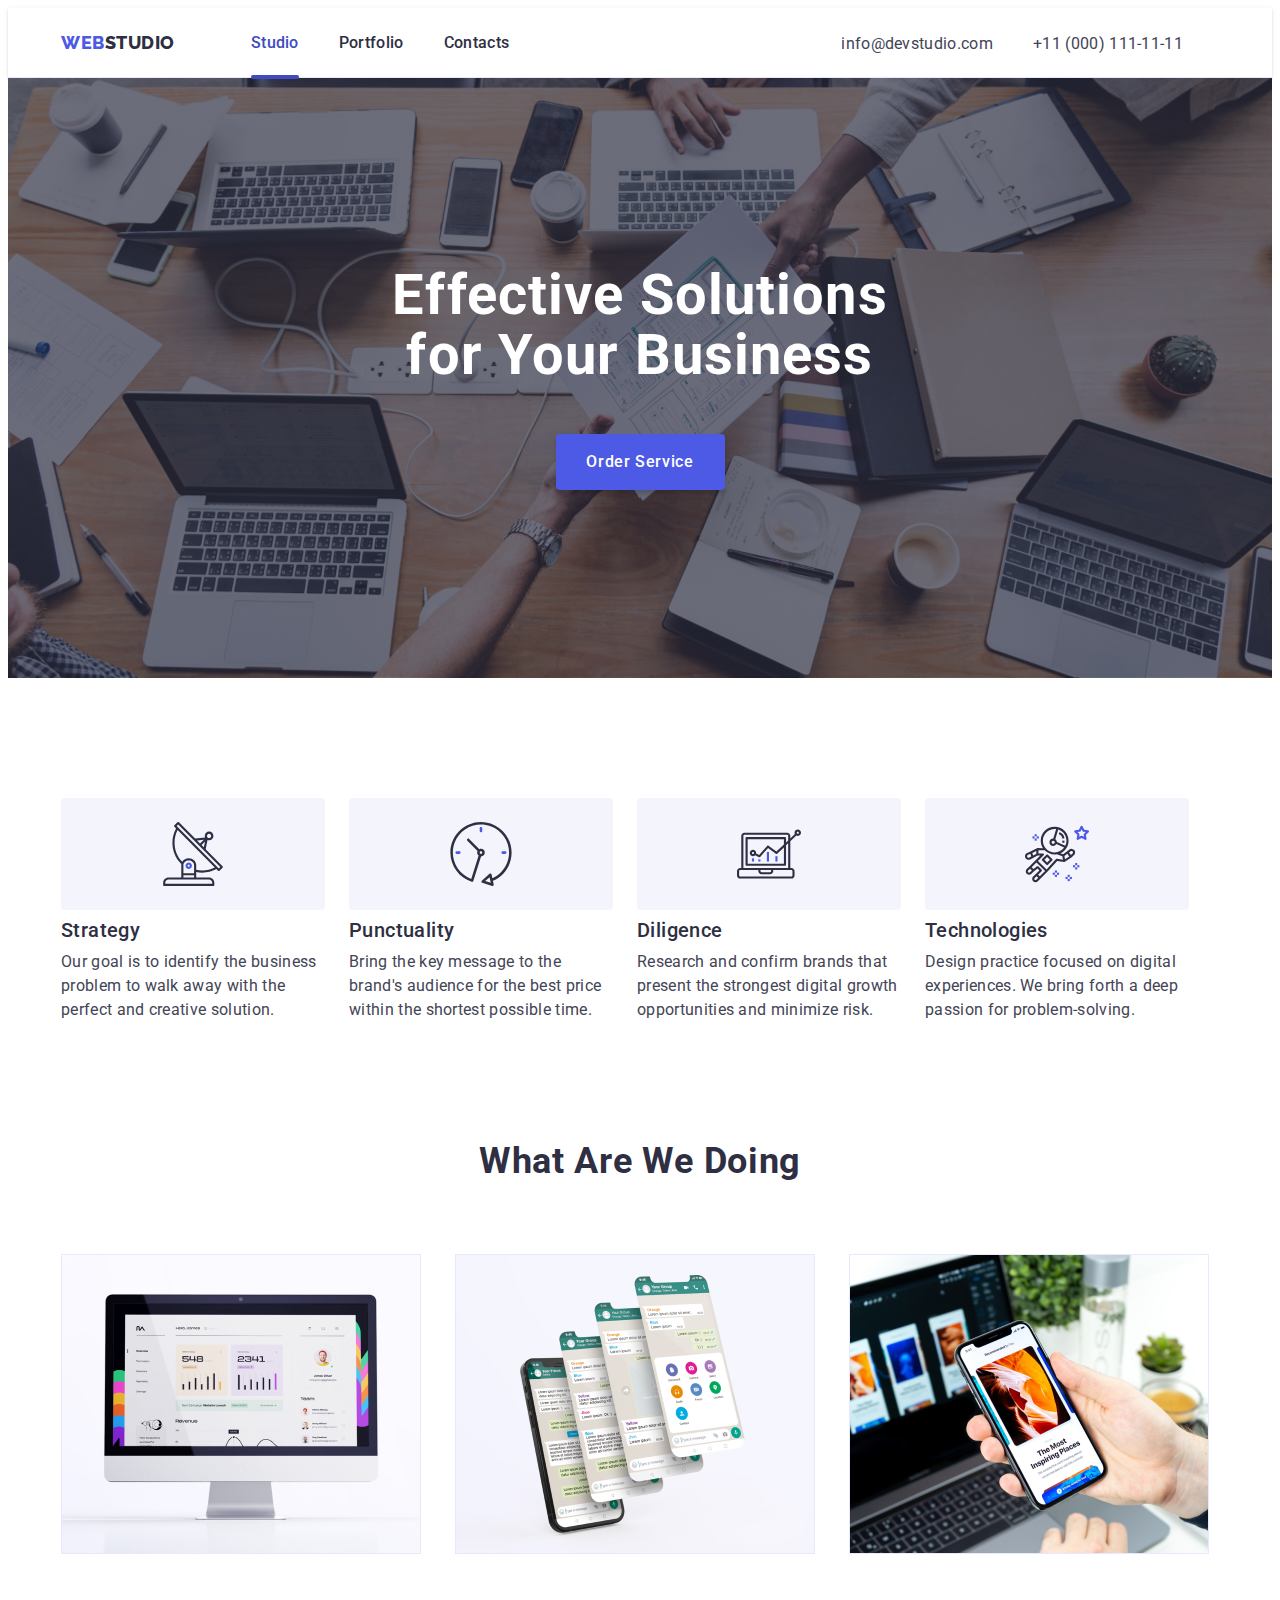
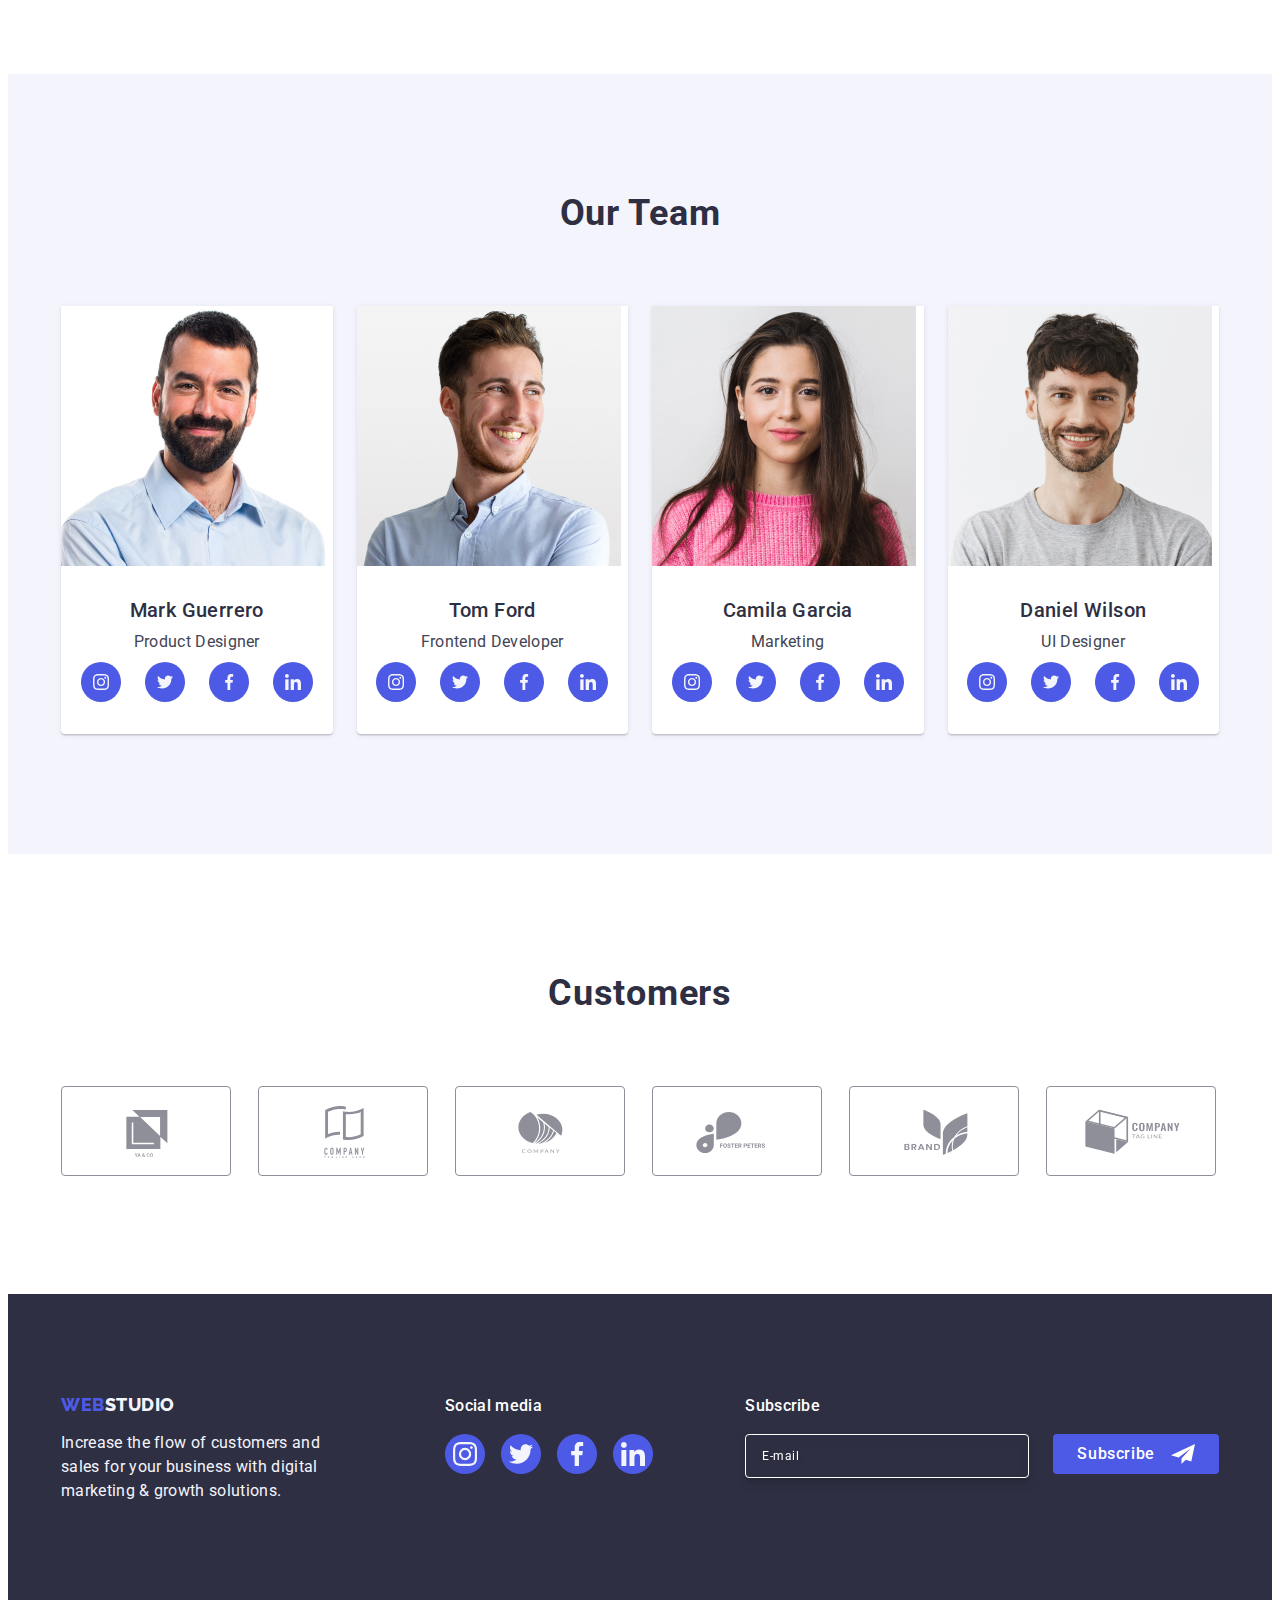
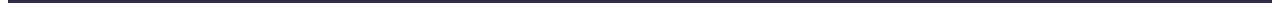
==== commit dceb4eff: "ver 7" ====
--- a/index.html
+++ b/index.html
@@ -26,8 +26,9 @@
       crossorigin="anonymous"
       referrerpolicy="no-referrer"
     />
+    <meta name="viewport" content="width=device-width, initial-scale=1.0" />
     <link rel="stylesheet" href="./css/styles.css" />
-    <meta name="viewport" content="width=device-width, initial-scale=1.0" />
+
     <title>Document</title>
   </head>
   <body>
@@ -56,6 +57,12 @@
             <li><a class="link addlink" href="tel:+110001111111">+11 (000) 111-11-11</a></li>
           </ul>
         </address>
+
+        <button data-mobile-open class="mobile-button" type="button">
+          <svg class="mobile-icon" width="32" height="22">
+            <use href="./images/icons.svg#hamburger"></use>
+          </svg>
+        </button>
       </div>
     </header>
 
@@ -64,7 +71,7 @@
       <!--Effective Solutions
         for Your Business-->
       <section class="section-main">
-        <div class="container">
+        <div class="container img">
           <h1 class="main-title"
             >Effective Solutions <br />
             for Your Business</h1
@@ -545,8 +552,78 @@
       </div>
     </div>
     <!-- Modal window -->
+    <!---------------------------- Mobile window ---------------------------->
+    <div class="backdrop is-hidden" data-mobile>
+      <div class="modal-mobile form-modal-mobile">
+        <button class="button-close" type="button" data-mobile-close>
+          <svg class="icon-modal" width="8" height="8">
+            <use href="./images/icons.svg#button close"></use>
+          </svg>
+        </button>
+        <form class="form-mobile">
+          <div class="div-menu-mobile">
+            <ul class="list benefits-mobile">
+              <li class="list-item">
+                <a class="link color-mobile" href="./index.html">Studio</a>
+              </li>
+              <li class="list-item">
+                <a class="link color-mobile" href="./portfolio.html">Portfolio</a>
+              </li>
+              <li class="list-item"> <a class="link color-mobile" href="">Contacts</a> </li>
+            </ul>
+          </div>
+
+          <div class="div-adress-mobile">
+            <ul class="list adress-mobile">
+              <li>
+                <a class="link-adress addlink-mobile" href="tel:+110001111111">+11 (000) 111-11-11</a>
+              </li>
+              <li>
+                <a class="link-adress addlink-mobile-fonts" href="mailto:info@devstudio.com"
+                  >info@devstudio.com</a
+                >
+              </li>
+            </ul>
+          </div>
+          <div>
+            <ul class="social-links-mobile">
+            <li class="social-li-mobile">
+              <a href="https://www.instagram.com/" class="social-link-mobile">
+                <svg class="icon" width="24" height="24">
+                  <use href="./images/icons.svg#instagram"></use>
+                </svg>
+              </a>
+            </li>
+            <li class="social-li-mobile">
+              <a href="https://twitter.com/" class="social-link-mobile">
+                <svg class="icon" width="24" height="24">
+                  <use href="./images/icons.svg#twitter"></use>
+                </svg>
+              </a>
+            </li>
+            <li class="social-li-mobile">
+              <a href="https://www.facebook.com/" class="social-link-mobile">
+                <svg class="icon" width="24" height="24">
+                  <use href="./images/icons.svg#facebook"></use>
+                </svg>
+              </a>
+            </li>
+            <li class="social-li-mobile">
+              <a href="https://www.linkedin.com" class="social-link-mobile">
+                <svg class="icon" width="24" height="24">
+                  <use href="./images/icons.svg#linkedin"></use>
+                </svg>
+              </a>
+            </li> 
+          </div>
+        </form>
+      </div>
+    </div>
+
+    <!---------------------------- Mobile window ---------------------------->
     <!-- </div> -->
 
     <script src="./modal.js"></script>
+    <script src="./mobile-menu.js"></script>
   </body>
 </html>
--- a/css/styles.css
+++ b/css/styles.css
@@ -107,9 +107,44 @@
 }
 
 
-
-
-@media (max-width: 1158px) {
+@media (max-width: 768px) {
+   
+    .container.direction-header {
+            width: 428px;
+            margin: 0 auto;
+            padding: 0 16px;
+            display: flex;
+            align-items: center;
+            /* background-color: #89ff6e; */
+            position: relative;
+            }
+    .list.benefits {
+            display: none;
+    }
+
+        .container.direction-header .mobile-button {
+            display: flex;
+            align-items: center;
+            justify-content: center;
+            position: absolute;
+            top: 24px;
+            right: 16px;
+            padding: 0;
+            background: var(--white-color);
+            font-size: 0;
+            cursor: pointer;
+            border: 1px solid rgba(0, 0, 0, 0.1);
+            transition: background-color 250ms cubic-bezier(0.4, 0, 0.2, 1), border 250ms cubic-bezier(0.4, 0, 0.2, 1);
+         }
+
+        /* .mobile-button .mobile-icon {
+                
+        
+        } */
+
+        }
+
+@media (min-width: 768px) and (max-width: 1158px) {
 
     .container.direction-header {
         width: 768px;
@@ -120,42 +155,34 @@
         /* flex-direction: row;
             flex-wrap: wrap; */
             align-items: center;
-            
-        
         }
            
-           .nav-menu .header-logo {
+        .nav-menu .header-logo {
             margin-right: 120px;
             padding: 24px 0 24px 0;
         }
 
 
-    .nav-menu {
-    display: flex;
+        .nav-menu {
+            display: flex;
             align-items: baseline;
-        padding-left: 0px;
-        
+            padding-left: 0px;
         }
   
         .container.direction-header .address {
-        
         max-width: 118px;
         margin-left: 120px;
     }
 
         .nav-menu .benefits {
-    
-            gap: 40px;
-            
+            gap: 40px;    
         }
 
         .address .benefits  {
         margin-left: auto;   
-        background-color: #aaff00;
+        /* background-color: #aaff00; */
         gap: 12px;
         margin-right: 0;
-        
-
     }
 
     .address .addlink {
@@ -170,10 +197,16 @@
         letter-spacing: 0.48px;
         transition: color 250ms cubic-bezier(0.4, 0, 0.2, 1);
         
-                }                       
-}
-
-
+                }  
+                
+    .mobile-button {
+         display: none;
+        }
+}
+
+    .mobile-button {
+        display: none;
+    }
 
 
 .site-nav {
@@ -304,14 +337,37 @@
     max-width: 1440px;
 }
 
-@media (max-width: 1158px) {
-
-    .section-main .container {
-            flex-direction: column;
-            align-items: center;
-            display: flex;
-            justify-content: space-between;
-            max-width: 768px;
+@media (max-width: 767px) {
+        .container.img {
+                width: 428px;
+            }
+
+        .container.img .main-title {
+            
+            font-size: 36px;
+            font-weight: 700;
+            line-height: 40px;
+            letter-spacing: 0.72px;
+            color: var(--white-color);
+            padding-bottom: 72px;
+            max-width: 496px;
+            text-align: center;
+                }
+
+}
+
+
+@media (min-width: 768px) and (max-width: 1158px) {
+
+    .container.img {
+        width: 768px;
+        }
+
+    .container.img .main-title {
+        
+        padding-bottom: 36px;
+        max-width: 496px;
+        
         }
 }
 
@@ -360,16 +416,19 @@
 /* --------section 1---------------------------------------------- */
 /* --------section 2---------------------------------------------- */
 .section-description {
-    /* padding: 120px 0; */
+    padding: 120px 0;
     /* background-color: #ef0707; */
     
 }
 
-.description {
+
+
+ .description {
     display: flex;
     gap: 24px;
     padding: 0;
-    margin: 120px auto;
+    
+    
     
     /* flex-direction: column; */
         
@@ -383,45 +442,94 @@
     height: 112px;
     background-color: var(--cloud-color);
     border-radius: 4px;
-    gap: 24px;
+    /* gap: 24px; */
     margin-bottom: 8px;
     
 }
 
-
-
-@media (max-width: 1158px) {
+@media (max-width: 768px) {
+    .description-picture {
+        display: none;
+    }
+
+         .section-description {
+             padding: 96px 0;
+             /* background-color: #ef0707; */
+    
+         }
+
+    .container.two {
+        display: flex;
+        flex-direction: column;
+        width: 428px;
+        margin: 0 auto;
+        padding: 0 16px;
+        
+    }
+
+    .description.description-pictures {
+        gap: 72px;
+    }
+
+        .test {
+        display: block;
+        flex-basis: content;
+        
+    }
+        .test .text-description {
+        font-weight: 500;
+                }
+        
+        .test .desc {
+        text-align:center;
+        font-size: var(--titleh2-size);
+        font-weight: 700;
+                }
+}
+
+
+
+
+
+@media (min-width: 768px) and (max-width: 1157px) {
     .description-picture {
             display: none;
-        }
-
+            
+        }
+
+         .section-description {
+             padding: 96px 0;
+             
+    
+         }
+
+        /* .two {
+        width: 768px;
+        } */
     .container.two {  
-        max-width: 768px;
-        margin: 0 auto;
-        padding-right: 16px;
-        padding-left: 16px;
-        padding-top: 96px;
-        padding-bottom: 46px;
         display: flex;
+            width: 768px;
+            margin: 0 auto;
+            padding: 0 16px;
+        }
+            
+     .description.description-pictures {
         flex-direction: row;
-        flex-wrap: wrap;
-        row-gap: 24px;
-        column-gap: 72px;
-        
-        }
-                
-    .description {
-            margin: 0 auto;
-    }
-        
-    .test {
+            flex-wrap: wrap;        
+            row-gap: 72px;
+            column-gap: 24px;
+
+        }
+        
+         .test {
         display: block;
         flex-basis: calc((100% - 24px) / 2);
-        display: block;
-        width: 356px;
-        height: 120px;
-        margin-left: 0;
-        margin-bottom: 48px;
+
+        
+        /* width: 356px;
+        height: 120px; */
+        /* margin-left: 0;
+        margin-bottom: 48px; */
         
         }
 
@@ -543,31 +651,61 @@
 }
 
 
-@media (max-width: 1157px) {
+@media (max-width: 768px) {
+        .sec-ourteam {
+                background-color: var(--cloud-color);
+                padding: 96px 0;
+            }
+
+        .container.position {
+                display: flex;
+                flex-direction: column;
+                width: 428px;
+                margin: 0 auto;
+               
+            }
+        
+                        .container.position .description { 
+                            gap: 72px;
+                           
+                        }
+                .list-ourteam {
+                    display: block;
+                    flex-basis:content;
+                }
+
+}
+
+
+
+@media (min-width: 768px) and (max-width: 1157px) {
+        .sec-ourteam {
+                background-color: var(--cloud-color);
+                padding:  0;
+            }
+
         .container.position {
             width: 768px;
             margin: 0 auto;
-            padding: 0 108px;
+            padding: 96px 108px;
+           
             }
 
-        
-
-
-
-        .description {
-            display: flex;
+        .container.position .description {
+            /* display: flex; */
         flex-direction: row;
         flex-wrap: wrap;
         /* align-items: center;
         justify-content: center; */
-        gap: 24px;
+        row-gap: 64px;
+        column-gap: 24px;
         
         /* flex-shrink: 0; */
         }
        
         .list-ourteam {
         
-   
+        display: block;
         background-color: var(--white-color);
         background: var(--white-color);
         box-shadow: 0px 1px 6px rgba(46, 47, 66, 0.08), 0px 1px 1px rgba(46, 47, 66, 0.16), 0px 2px 1px rgba(46, 47, 66, 0.08);
@@ -687,8 +825,49 @@
     height: 88px;
 }
 
-
-@media (max-width: 1157px) {
+@media (max-width: 768px) {
+
+        .sec-customers {
+                padding-top: 96px;
+                padding-bottom: 96px;
+            }
+
+        .container.five {
+            width: 428px;
+                margin: 0 auto;
+                padding: 0 16px;
+        }
+
+        .description {
+            flex-direction: row;
+            flex-wrap: wrap;
+            align-items: center;
+            justify-content: center;
+            column-gap: 16px;
+            row-gap: 72px;
+
+
+}
+
+        .clients {
+            flex-basis: calc((100% - 16px) / 2);
+}
+                .customers-links .customers-link {
+                    width: 190px;
+                    height: 88px;
+                    
+                }
+
+}
+
+
+
+@media (min-width: 768px) and (max-width: 1157px) {
+
+    .sec-customers {
+            padding-top: 96px;
+            padding-bottom: 96px;
+        }
 
         .container.five {
         
@@ -698,12 +877,13 @@
         
             }
 
-    .description {
+    .container.five .description {
         flex-direction: row;
         flex-wrap: wrap;
         align-items: center;
         justify-content: center;
-        gap: 24px;
+        column-gap: 24px;
+        row-gap: 74px;
 
     }
 
@@ -747,7 +927,69 @@
     margin-left: auto;
 }
 
-@media (max-width: 1157px) {
+
+
+
+
+@media (max-width: 768px) {
+
+.container.direction-social {
+    width: 428px;
+    margin: 0 auto;
+    padding: 0 15px;
+}
+
+   .direction-social {
+    display: flex;
+        flex-direction: column;
+        gap:72px;
+       align-items: center;
+        justify-content: center;
+   }
+
+   .soc {
+    display: flex;
+        flex-direction: column;
+        align-items: center;
+        justify-content: center;
+       margin: 0 auto;
+   }
+
+   .footer-social {
+text-align: center;
+       margin-bottom: 16px;
+   }
+
+.div-subscribe .social-subscribe {
+        display: flex;
+        flex-direction: column;
+        align-items: center;
+        justify-content: center;
+        gap: 16px;
+}
+
+   .div-subscribe .input-subscribe {
+       width: 398px;
+       height: 40px;
+       margin: 0;
+    border-radius: 4px;
+        border: 1px solid var(--white, #FFF);
+        opacity: 0.30000001192092896;
+        box-shadow: 0px 4px 4px 0px rgba(0, 0, 0, 0.15);
+      
+   }
+
+   
+
+}
+
+
+
+
+
+
+
+@media (min-width: 768px) and (max-width: 1157px) {
 
 .container.direction-social {
    
@@ -775,9 +1017,20 @@
     display: block;
 }
 
+
+
 .div-subscribe {
 display: block;
 margin-left: 0;
+}
+
+.input-subscribe {
+
+    border-radius: 4px;
+    border: 1px solid var(--white, #FFF);
+    opacity: 0.30000001192092896;
+    box-shadow: 0px 4px 4px 0px rgba(0, 0, 0, 0.15);
+
 }
 
 }
@@ -977,7 +1230,7 @@
     display: flex;
     flex-direction: column;
     padding: 72px 24px 24px 24px;
-    /* background-color: burlywood; */
+    
 }
 
 .form-p {
@@ -1178,11 +1431,162 @@
 
 /* -------------modal window-------------------------------------------- */
 
+/* -------------Mobile window-------------------------------------------- */
+
+.modal-mobile {
+    position: absolute;
+    top: 50%;
+    left: 50%;
+    transform: translate(-50%, -50%) scale(1);
+    width: 428px;
+    height: 796px;
+    
+    background: var(--dairy-color);
+    border: 1px solid #888;
+    box-shadow: 0px 1px 1px rgba(0, 0, 0, 0.14), 0px 1px 3px rgba(0, 0, 0, 0.12), 0px 2px 1px rgba(0, 0, 0, 0.2);
+    /* border-radius: 4px; */
+    transition: transform 250ms cubic-bezier(0.4, 0, 0.2, 1);
+    
+}
+
+.form-modal-mobile {
+    display: flex;
+    flex-direction: column;
+    padding: 80px 0 0 40px;
+    
+}
+
+.form-mobile {
+    width: 100%;
+        padding: 0px;
+        
+}
+
+.benefits-mobile {
+    display: flex;
+    flex-direction: column;
+    gap: 40px;
+    
+}
+
+.color-mobile {
+    /* display: flex;
+    flex-direction: column; */
+    color: var(--navy-blue-color);
+    font-size: 36px;
+        font-family: Roboto;
+        font-style: normal;
+        font-weight: 700;
+        line-height: 40px;
+        letter-spacing: 0.72px;
+    /* gap: 20px; */
+    position: relative;
+    transition: color 250ms cubic-bezier(0.4, 0, 0.2, 1);
+}
+
+.color-mobile:hover {
+    color: var(--ocean-color);
+}
+
+.color-mobile:focus,
+.color-mobile:active {
+    color: var(--ocean-color);
+}
+
+
+.adress-mobile {
+    display: flex;
+    flex-direction: column;
+    gap: 40px;
+
+}
+
+
+.addlink-mobile {
+    color: var(--slate, #434455);
+    /* color: var(--iris, #4D5AE5); */
+        /* Header 2 */
+        font-size: 36px;
+        font-family: Roboto;
+        font-style: normal;
+        font-weight: 700;
+        line-height: 40px;
+        letter-spacing: 0.72px;
+        transition: color 250ms cubic-bezier(0.4, 0, 0.2, 1);
+}
+
+
+
+.addlink-mobile-fonts {
+    color: var(--slate, #434455);
+    /* color: var(--iris, #4D5AE5); */
+    font-size: 20px;
+        font-family: Roboto;
+        font-style: normal;
+        font-weight: 500;
+        line-height: 24px;
+        letter-spacing: 0.4px;
+    
+    transition: color 250ms cubic-bezier(0.4, 0, 0.2, 1);
+}
+
+.link-adress {
+    text-decoration: none;
+}
+
+.link-adress:focus,
+.link-adress:hover {
+    color: var(--iris-color);
+    transition: color 250ms cubic-bezier(0.4, 0, 0.2, 1);
+}
+
+.div-menu-mobile {
+    padding: 0;
+    margin-bottom: 284px;
+}
+
+.div-adress-mobile {
+    padding: 0;
+    margin-bottom: 48px;
+}
+
+.social-links-mobile {
+    display: flex;
+    /* justify-content: center; */
+    gap: 56px;
+    flex-shrink: 0;
+    align-self: flex-end;
+    list-style-type: none;
+}
+
+
+.social-li-mobile {
+    width: 40px;
+    height: 40px;
+}
+
+.social-link-mobile {
+    /* color: var(--slate, #434455); */
+    display: flex;
+    justify-content: center;
+    align-items: center;
+    width: 100%;
+    height: 100%;
+    border-radius: 50%;
+    background-color: var(--iris-color);
+    transition: background-color 250ms cubic-bezier(0.4, 0, 0.2, 1);
+    background-color: 250ms cubic-bezier(0.4, 0, 0.2, 1);
+}
+
+/* -------------Mobile window-------------------------------------------- */
+
 
 /* ---------------------portfolio-------------------------------------------------- */
 .portfolio-main {
-    padding-top: 96px;
+    
+    padding-top: 100px;
     padding-bottom: 120px;
+    /* background-color: #0985f8; */
 }
 
 .route {
@@ -1190,11 +1594,7 @@
     flex-direction: column;
 }
 
-.portfolio-nav {
-    display: flex;
-    justify-content: center;
-    margin-bottom: 72px;
-}
+
 
 .menu-button {
     background: var(--cloud-color);
@@ -1247,6 +1647,124 @@
     border: 1px solid var(--cornflower-color);
     position: relative;
     overflow: hidden;
+    display: flex;
+        flex-wrap: wrap;
+}
+
+
+.portfolio-nav {
+    display: flex;
+    justify-content: center;
+    margin-bottom: 72px;
+}
+
+
+@media (max-width: 767px) {
+
+    .portfolio-main {
+            padding-top: 48px;
+            padding-bottom: 48px;
+    
+        }
+
+    .container {
+            width: 428px;
+            margin: 0 auto;
+            padding: 0 16px;
+    
+        }
+
+        .portfolio-nav {
+            
+            margin-bottom: 48px;
+        }
+
+    .description-range {
+    flex-direction: row;
+        flex-wrap: wrap;
+     gap: 48px;
+   
+   
+        }
+
+    .box {
+     display: block;
+     flex-basis: content;
+     
+        }
+
+   
+    .list.description.portfolio-nav {
+    flex-direction: row;
+        flex-wrap: wrap;
+        justify-content: flex-start;
+        margin-left: 0;
+            
+            gap: 24px;
+    
+    width: 280px;
+    }
+
+        .menu-button {         
+            padding: 8px 16px;
+        }
+
+        .list.description-range .box-overlay {
+                    position: relative;
+                    overflow: hidden;
+                    width: 396px;
+                    height: 280px;
+                }
+
+        .box-overlay .picture {
+                    width: 396px;
+                    height: 280px;
+                }
+
+
+    }
+
+
+
+
+
+
+
+@media (min-width: 768px) and (max-width: 1158px) {
+    .portfolio-main {
+    
+            padding-top: 64px;
+            padding-bottom: 96px;
+            
+        }
+
+    .container {
+        width: 768px;
+        margin: 0 auto;
+        padding: 0 16px;
+        
+    }
+
+        .portfolio-nav {
+            display: flex;
+            justify-content: center;
+            margin-bottom: 64px;
+        }
+
+    .description-range {
+        
+        row-gap: 72px;
+        column-gap: 24px;
+}
+
+    .box {
+        display: block;
+        flex-basis: calc((100% - 24px) / 2);
+         border: 1px solid var(--cornflower-color);
+         position: relative;
+         overflow: hidden;
+        }
+
 }
 
 
@@ -1313,6 +1831,12 @@
 
 .header-portfolio {
     margin-bottom: 8px;
+    font-size: 20px;
+        font-family: "Roboto", sans-serif;
+        font-style: normal;
+        font-weight: 500;
+        line-height: 24px;
+        letter-spacing: 0.4px;
 }
 
 /* ---------------------portfolio-------------------------------------------------- */
